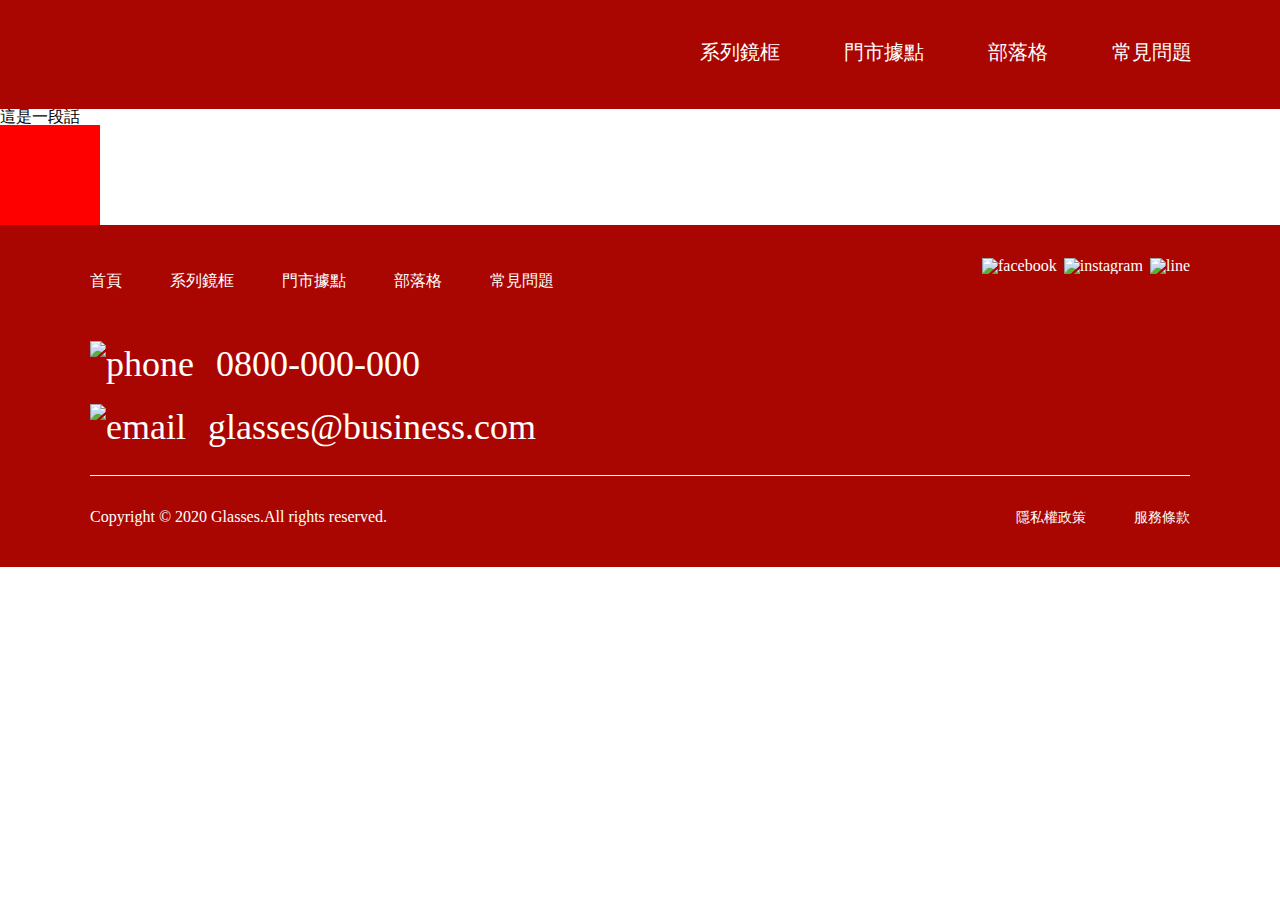
==== index.html @ 0764db09 "Update 2021-07-24T14:43:51.401Z" ====
<!DOCTYPE html>
<html lang="en">

<head>
  <meta charset="UTF-8">
  <meta name="viewport" content="width=device-width, initial-scale=1.0">
  <meta http-equiv="X-UA-Compatible" content="ie=edge">
  <title>
    首頁
  </title>
  <link rel="stylesheet" href="./assets/style/all.css">
</head>

<body>
  <header class="header">
    <h1><a href="index.html">Glasses</a></h1>
    <nav>
      <ul>
        <li><a href="#">系列鏡框</a></li>
        <li><a href="#">門市據點</a></li>
        <li><a href="#">部落格</a></li>
        <li><a href="QA.html">常見問題</a></li>
      </ul>
    </nav>
  </header>

  
<h1>
  這是一段話
</h1>

<div class="box"></div>

    <footer class="footer">
      <div class="footer-container">
        <div class="footer-menu">
          <nav class="footer-menu-list">
            <ul>
              <li><a href="index.html">首頁</a></li>
              <li><a href="#">系列鏡框</a></li>
              <li><a href="#">門市據點</a></li>
              <li><a href="#">部落格</a></li>
              <li><a href="QA.html">常見問題</a></li>
            </ul>
          </nav>
          <nav class="footer-logo">
            <ul>
              <li><a href="#"><img
                    src="https://raw.githubusercontent.com/hexschool/webLayoutTraining1st/102c91f7b3d8e08005073f54b3283b09a18dc427/week3/icon-fb.svg"
                    alt="facebook"></a></li>
              <li><a href="#"><img
                    src="https://raw.githubusercontent.com/hexschool/webLayoutTraining1st/102c91f7b3d8e08005073f54b3283b09a18dc427/week3/icon-ig.svg"
                    alt="instagram"></a></li>
              <li><a href="#"><img
                    src="https://raw.githubusercontent.com/hexschool/webLayoutTraining1st/102c91f7b3d8e08005073f54b3283b09a18dc427/week3/icon-line.svg"
                    alt="line"></a></li>
            </ul>
          </nav>
        </div>
        <nav class="phone-email">
          <ul>
            <li>
              <img
                src="https://raw.githubusercontent.com/hexschool/webLayoutTraining1st/102c91f7b3d8e08005073f54b3283b09a18dc427/week3/icon-phone.svg"
                alt="phone">
              <p>0800-000-000</p>
            </li>
            <li>
              <img
                src="https://raw.githubusercontent.com/hexschool/webLayoutTraining1st/102c91f7b3d8e08005073f54b3283b09a18dc427/week3/icon-mail.svg"
                alt="email">
              <p>glasses@business.com</p>
            </li>
          </ul>
        </nav>
        <div class="footer-cpr-privacy">
          <p>Copyright © 2020 Glasses.All rights reserved.</p>
          <nav>
            <ul>
              <li><a href="#">隱私權政策</a></li>
              <li><a href="#">服務條款</a></li>
            </ul>
          </nav>
        </div>
      </div>
    </footer>
    <script src="./assets/js/vendors.js"></script>
    <script src="./assets/js/all.js"></script>
</body>

</html>
---- assets/style/all.css ----
@import url(https://fonts.google.com/specimen/Roboto?query=roboto);
@import url(https://fonts.google.com/specimen/Noto+Sans?query=san);
/* http://meyerweb.com/eric/tools/css/reset/ 
   v2.0 | 20110126
   License: none (public domain)
*/
html, body, div, span, applet, object, iframe,
h1, h2, h3, h4, h5, h6, p, blockquote, pre,
a, abbr, acronym, address, big, cite, code,
del, dfn, em, img, ins, kbd, q, s, samp,
small, strike, strong, sub, sup, tt, var,
b, u, i, center,
dl, dt, dd, ol, ul, li,
fieldset, form, label, legend,
table, caption, tbody, tfoot, thead, tr, th, td,
article, aside, canvas, details, embed,
figure, figcaption, footer, header, hgroup,
menu, nav, output, ruby, section, summary,
time, mark, audio, video {
  margin: 0;
  padding: 0;
  border: 0;
  font-size: 100%;
  font: inherit;
  vertical-align: baseline; }

/* HTML5 display-role reset for older browsers */
article, aside, details, figcaption, figure,
footer, header, hgroup, menu, nav, section {
  display: block; }

body {
  line-height: 1; }

ol, ul {
  list-style: none; }

blockquote, q {
  quotes: none; }

blockquote:before, blockquote:after,
q:before, q:after {
  content: '';
  content: none; }

table {
  border-collapse: collapse;
  border-spacing: 0; }

img {
  max-width: 100%;
  height: auto;
  vertical-align: middle; }

a {
  text-decoration: none;
  color: inherit; }

body {
  font-family: Roboto, Noto Sans; }

a:hover {
  color: blue;
  font-weight: bold; }

.header {
  background-color: #aa0601;
  color: #fff;
  max-width: auto;
  display: -webkit-box;
  display: -ms-flexbox;
  display: flex;
  -webkit-box-pack: justify;
      -ms-flex-pack: justify;
          justify-content: space-between;
  padding: 30px 88px; }
  .header nav ul {
    width: 492px;
    display: -webkit-box;
    display: -ms-flexbox;
    display: flex;
    -webkit-box-pack: justify;
        -ms-flex-pack: justify;
            justify-content: space-between;
    font-size: 20px;
    line-height: 1.45;
    margin-top: 8px; }
  .header h1 a {
    font-size: 30px;
    width: 80px;
    height: 49px;
    display: -webkit-box;
    display: -ms-flexbox;
    display: flex;
    background: url(https://github.com/hexschool/webLayoutTraining1st/blob/master/week3/logo.png?raw=true);
    text-indent: 101%;
    overflow: hidden;
    white-space: nowrap; }
  @media (max-width: 768px) {
    .header {
      padding: 30px 39px; }
      .header nav ul {
        width: 420px; } }
  @media (max-width: 376px) {
    .header {
      display: block;
      padding: 0; }
      .header h1 {
        padding: 10px 0;
        border: 1px solid #fff; }
        .header h1 a {
          width: 48px;
          height: 30px;
          margin: 0 auto;
          background-size: 48px 30px;
          background-repeat: no-repeat; }
      .header nav ul {
        width: inherit;
        -ms-flex-wrap: wrap;
            flex-wrap: wrap;
        -webkit-box-pack: start;
            -ms-flex-pack: start;
                justify-content: flex-start;
        margin-top: 0; }
        .header nav ul li {
          text-align: center;
          width: 50%;
          -webkit-box-sizing: border-box;
                  box-sizing: border-box;
          border: 2px solid #fff;
          border-top: none;
          padding: 8px 0; } }

.footer {
  max-width: auto;
  color: #fff;
  background-color: #aa0601; }
  .footer .footer-container {
    max-width: 1100px;
    margin: 0 auto;
    padding-top: 32px;
    padding-bottom: 40px; }
    .footer .footer-container .footer-menu {
      display: -webkit-box;
      display: -ms-flexbox;
      display: flex;
      width: inherit;
      -webkit-box-pack: justify;
          -ms-flex-pack: justify;
              justify-content: space-between; }
      .footer .footer-container .footer-menu .footer-menu-list ul {
        width: 464px;
        display: -webkit-box;
        display: -ms-flexbox;
        display: flex;
        -webkit-box-pack: justify;
            -ms-flex-pack: justify;
                justify-content: space-between;
        -webkit-box-align: center;
            -ms-flex-align: center;
                align-items: center;
        line-height: 1.5;
        height: 48px; }
      .footer .footer-container .footer-menu .footer-logo ul {
        width: 208px;
        display: -webkit-box;
        display: -ms-flexbox;
        display: flex;
        -webkit-box-pack: justify;
            -ms-flex-pack: justify;
                justify-content: space-between; }
  .footer .phone-email {
    margin-top: 36px;
    padding-bottom: 24px;
    border-bottom: 1px solid #fff; }
    .footer .phone-email ul li {
      font-size: 36px;
      line-height: 1.3;
      display: -webkit-box;
      display: -ms-flexbox;
      display: flex;
      -webkit-box-align: center;
          -ms-flex-align: center;
              align-items: center; }
      .footer .phone-email ul li p {
        padding-left: 22px; }
    .footer .phone-email ul li:nth-child(1) {
      margin-bottom: 16px; }
  .footer .footer-cpr-privacy {
    display: -webkit-box;
    display: -ms-flexbox;
    display: flex;
    -webkit-box-pack: justify;
        -ms-flex-pack: justify;
            justify-content: space-between;
    -webkit-box-align: center;
        -ms-flex-align: center;
            align-items: center;
    margin-top: 32px; }
    .footer .footer-cpr-privacy nav ul {
      display: -webkit-box;
      display: -ms-flexbox;
      display: flex;
      width: 174px;
      -webkit-box-pack: justify;
          -ms-flex-pack: justify;
              justify-content: space-between; }
      .footer .footer-cpr-privacy nav ul li a {
        font-size: 14px;
        line-height: 1.4; }
  @media (max-width: 768px) {
    .footer {
      padding-left: 42px;
      padding-right: 39px; }
      .footer .footer-container .footer-menu .footer-menu-list ul {
        width: 428px; }
      .footer .footer-container .footer-menu .footer-logo ul {
        width: 120px; }
        .footer .footer-container .footer-menu .footer-logo ul li img {
          height: 24px;
          width: 24px; }
      .footer .footer-container .phone-email {
        margin-top: 18px; }
        .footer .footer-container .phone-email ul li {
          font-size: 20px; }
          .footer .footer-container .phone-email ul li p {
            line-height: 1.3;
            padding-left: 11px; }
          .footer .footer-container .phone-email ul li img {
            height: 18px;
            width: 18px; } }
  @media (max-width: 376px) {
    .footer {
      padding: 0; }
      .footer .footer-container {
        -webkit-box-sizing: border-box;
                box-sizing: border-box;
        display: -webkit-box;
        display: -ms-flexbox;
        display: flex;
        -webkit-box-orient: horizontal;
        -webkit-box-direction: reverse;
            -ms-flex-direction: row-reverse;
                flex-direction: row-reverse;
        -ms-flex-wrap: wrap;
            flex-wrap: wrap;
        -webkit-box-pack: end;
            -ms-flex-pack: end;
                justify-content: flex-end;
        padding: 25px 16px; }
        .footer .footer-container .footer-menu .footer-menu-list {
          display: none; }
        .footer .footer-container .footer-menu .footer-logo ul {
          margin-top: 18px; }
        .footer .footer-container .phone-email {
          border: none;
          padding: 0; }
        .footer .footer-container .footer-cpr-privacy {
          -webkit-box-orient: vertical;
          -webkit-box-direction: normal;
              -ms-flex-direction: column;
                  flex-direction: column;
          -webkit-box-align: start;
              -ms-flex-align: start;
                  align-items: flex-start;
          border-top: 1px solid #fff;
          width: 375px;
          padding-top: 16px; }
          .footer .footer-container .footer-cpr-privacy p {
            font-size: 14px;
            margin-bottom: 8px; }
          .footer .footer-container .footer-cpr-privacy nav ul {
            -webkit-box-orient: vertical;
            -webkit-box-direction: normal;
                -ms-flex-direction: column;
                    flex-direction: column; }
            .footer .footer-container .footer-cpr-privacy nav ul li:nth-child(1) {
              margin-bottom: 8px; } }

.box {
  width: 100px;
  height: 100px;
  background-color: red;
  display: -webkit-box;
  display: -ms-flexbox;
  display: flex;
  -webkit-transition: all 0.5s;
  -o-transition: all 0.5s;
  transition: all 0.5s; }
  .box:hover {
    width: 200px;
    background-color: #aa0601; }

.Question {
  padding: 96px 500px 108px 405px; }
  .Question h1 {
    font-size: 48px;
    line-height: 1.45;
    padding-left: 16px;
    font-weight: bold;
    border-left: 8px solid #aa0601; }
  .Question h2 {
    font-size: 32px;
    line-height: 1.4;
    font-weight: bold;
    margin-top: 60px;
    margin-bottom: 36px; }
  .Question .QA h3 {
    font-size: 20px;
    line-height: 1.4;
    font-weight: bold; }
  .Question .QA p {
    font-weight: bold;
    line-height: 1.5;
    margin-top: 16px;
    margin-bottom: 32px;
    padding-left: 92px; }
  @media (max-width: 768px) {
    .Question {
      padding: 60px 39px 96px 39px; } }
  @media (max-width: 376px) {
    .Question {
      padding: 36px 15px 56px 15px; }
      .Question h1 {
        font-size: 28px;
        line-height: 1.4;
        padding-left: 8px;
        border-left: 4px solid #aa0601; }
      .Question h2 {
        font-size: 20px;
        line-height: 1.45;
        margin-top: 24px;
        margin-bottom: 24px; }
      .Question .QA h3 {
        font-size: 16px;
        line-height: 1.5; }
      .Question .QA p {
        padding-left: 0;
        margin-top: 8px;
        margin-bottom: 20px;
        font-size: 14px; }
      .Question .QA p:nth-child(2) {
        display: none; } }

/*# sourceMappingURL=all.css.map */
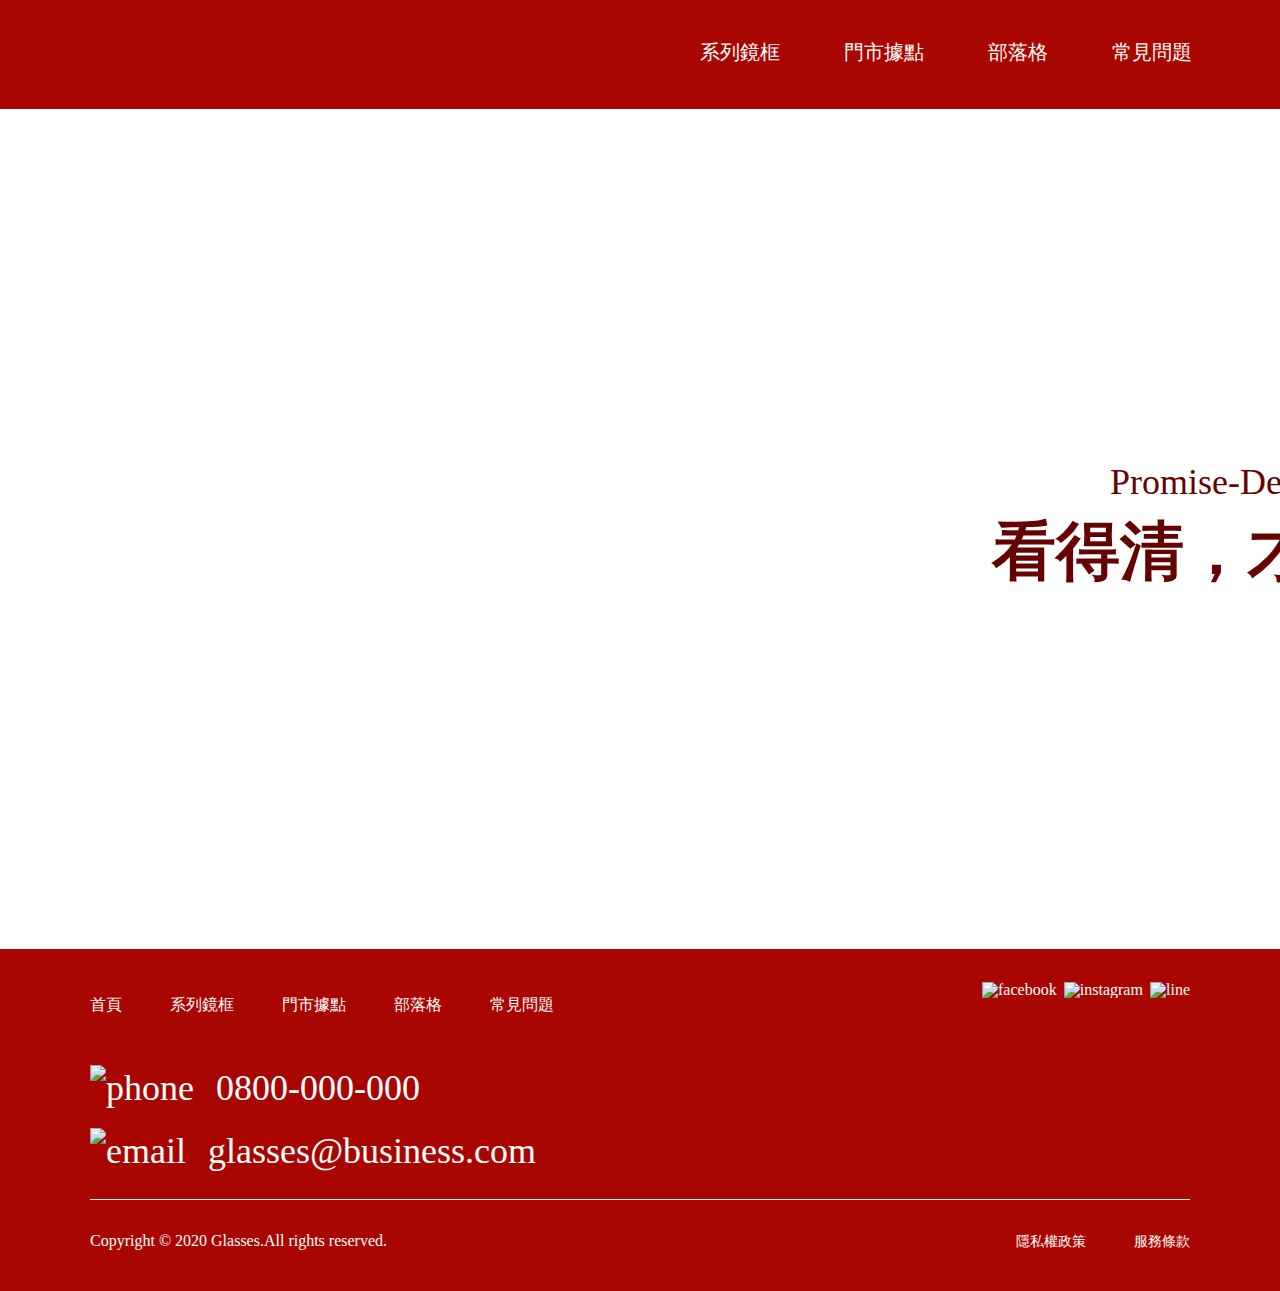
==== commit f850b003: "Update 2021-07-24T15:36:26.511Z" ====
--- a/index.html
+++ b/index.html
@@ -25,11 +25,12 @@
   </header>
 
   
-<h1>
-  這是一段話
-</h1>
+<div class="banner">
+  <p>Promise-Desert 2020 早春系列</p>
+  <p>看得清，才能看得遠</p>
+</div>
 
-<div class="box"></div>
+<!-- <div class="box"></div> -->
 
     <footer class="footer">
       <div class="footer-container">
--- a/assets/style/all.css
+++ b/assets/style/all.css
@@ -291,6 +291,20 @@
     width: 200px;
     background-color: #aa0601; }
 
+.banner {
+  width: inherit;
+  padding: 348px 405px 352px 992px;
+  background: url(https://github.com/hexschool/webLayoutTraining1st/blob/master/week3/banner.png?raw=true) no-repeat;
+  color: #650300; }
+  .banner p {
+    width: 576px;
+    line-height: 1.4;
+    font-size: 36px;
+    text-align: right; }
+  .banner p:nth-child(2) {
+    font-size: 64px;
+    font-weight: bold; }
+
 .Question {
   padding: 96px 500px 108px 405px; }
   .Question h1 {
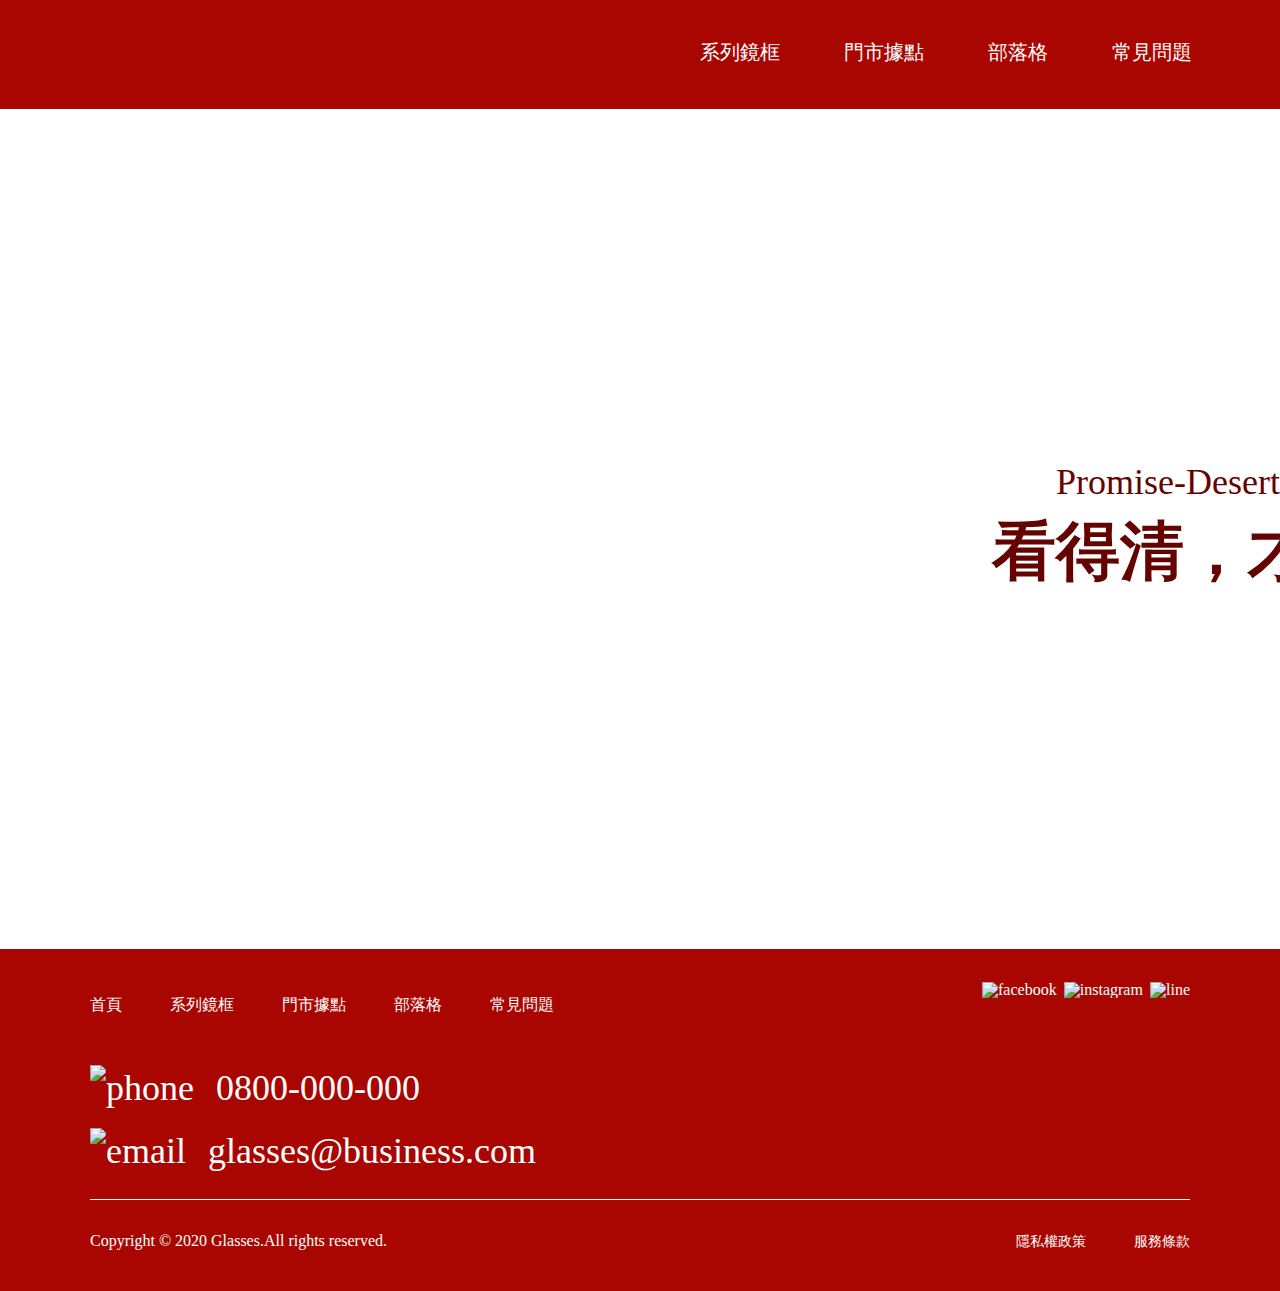
==== commit a9e31add: "Update 2021-07-25T04:22:30.922Z" ====
--- a/index.html
+++ b/index.html
@@ -29,6 +29,31 @@
   <p>Promise-Desert 2020 早春系列</p>
   <p>看得清，才能看得遠</p>
 </div>
+<!-- <div class="promise">
+  <h2>用專業的心，做專業的事</h2>
+  <ul>
+    <li>
+      <img src="" alt="">
+      <h3></h3>
+      <p></p>
+    </li>
+    <li>
+      <img src="" alt="">
+      <h3></h3>
+      <p></p>
+    </li>
+    <li>
+      <img src="" alt="">
+      <h3></h3>
+      <p></p>
+    </li>
+    <li>
+      <img src="" alt="">
+      <h3></h3>
+      <p></p>
+    </li>
+  </ul>
+</div> -->
 
 <!-- <div class="box"></div> -->
 
--- a/assets/style/all.css
+++ b/assets/style/all.css
@@ -297,13 +297,36 @@
   background: url(https://github.com/hexschool/webLayoutTraining1st/blob/master/week3/banner.png?raw=true) no-repeat;
   color: #650300; }
   .banner p {
-    width: 576px;
+    max-width: 576px;
     line-height: 1.4;
     font-size: 36px;
+    white-space: nowrap;
     text-align: right; }
+  .banner p:nth-child(1) {
+    padding-left: 64px; }
   .banner p:nth-child(2) {
     font-size: 64px;
     font-weight: bold; }
+  @media (max-width: 768px) {
+    .banner {
+      padding: 372px 0;
+      background: url(https://github.com/hexschool/webLayoutTraining1st/blob/master/week3/banner-sm.png?raw=true) no-repeat;
+      padding-left: 150px; }
+      .banner p {
+        font-size: 20px; }
+      .banner p:nth-child(1) {
+        padding-left: 0px; }
+      .banner p:nth-child(2) {
+        font-size: 48px; } }
+  @media (max-width: 376px) {
+    .banner {
+      padding: 164px 0;
+      background-size: 375px 400px;
+      padding-right: 15px; }
+      .banner p {
+        font-size: 16px; }
+      .banner p:nth-child(2) {
+        font-size: 32px; } }
 
 .Question {
   padding: 96px 500px 108px 405px; }
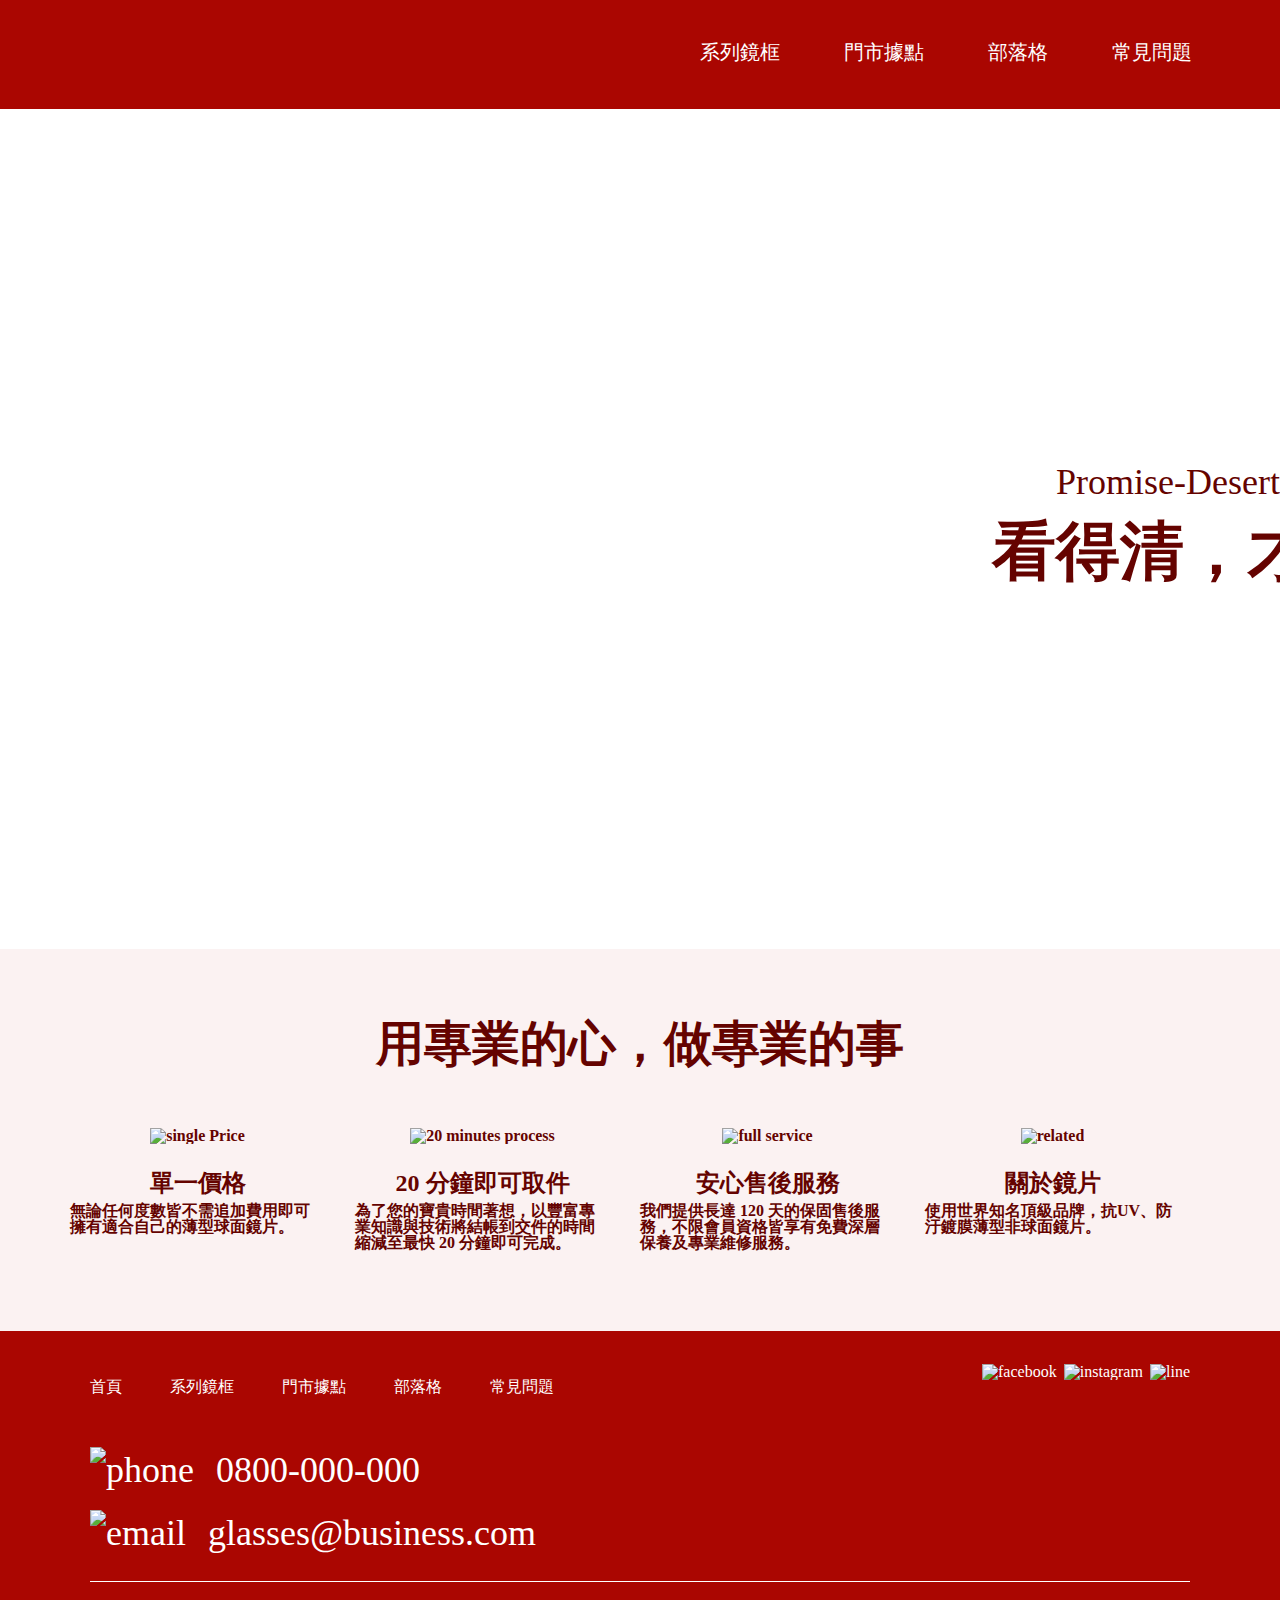
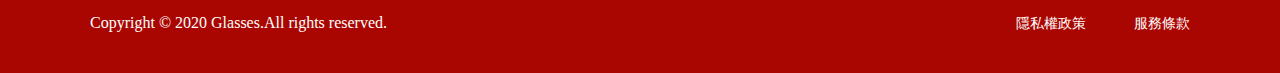
==== commit b0a4fb7f: "Update 2021-07-25T06:08:17.200Z" ====
--- a/index.html
+++ b/index.html
@@ -29,31 +29,39 @@
   <p>Promise-Desert 2020 早春系列</p>
   <p>看得清，才能看得遠</p>
 </div>
-<!-- <div class="promise">
+<div class="promise">
   <h2>用專業的心，做專業的事</h2>
   <ul>
     <li>
-      <img src="" alt="">
-      <h3></h3>
-      <p></p>
+      <img
+        src="https://raw.githubusercontent.com/hexschool/webLayoutTraining1st/102c91f7b3d8e08005073f54b3283b09a18dc427/week3/icon-dollar.svg"
+        alt="single Price">
+      <h3>單一價格</h3>
+      <p>無論任何度數皆不需追加費用即可擁有適合自己的薄型球面鏡片。</p>
     </li>
     <li>
-      <img src="" alt="">
-      <h3></h3>
-      <p></p>
+      <img
+        src="https://raw.githubusercontent.com/hexschool/webLayoutTraining1st/102c91f7b3d8e08005073f54b3283b09a18dc427/week3/icon-clock.svg"
+        alt="20 minutes process">
+      <h3>20 分鐘即可取件</h3>
+      <p>為了您的寶貴時間著想，以豐富專業知識與技術將結帳到交件的時間縮減至最快 20 分鐘即可完成。</p>
     </li>
     <li>
-      <img src="" alt="">
-      <h3></h3>
-      <p></p>
+      <img
+        src="https://raw.githubusercontent.com/hexschool/webLayoutTraining1st/102c91f7b3d8e08005073f54b3283b09a18dc427/week3/icon-heart.svg"
+        alt="full service">
+      <h3>安心售後服務</h3>
+      <p>我們提供長達 120 天的保固售後服務，不限會員資格皆享有免費深層保養及專業維修服務。</p>
     </li>
     <li>
-      <img src="" alt="">
-      <h3></h3>
-      <p></p>
+      <img
+        src="https://raw.githubusercontent.com/hexschool/webLayoutTraining1st/102c91f7b3d8e08005073f54b3283b09a18dc427/week3/icon-glasses.svg"
+        alt="related">
+      <h3>關於鏡片</h3>
+      <p>使用世界知名頂級品牌，抗UV、防汙鍍膜薄型非球面鏡片。</p>
     </li>
   </ul>
-</div> -->
+</div>
 
 <!-- <div class="box"></div> -->
 
--- a/assets/style/all.css
+++ b/assets/style/all.css
@@ -328,6 +328,38 @@
       .banner p:nth-child(2) {
         font-size: 32px; } }
 
+.promise {
+  padding-top: 60px;
+  padding-bottom: 80px;
+  background-color: #FBF2F2;
+  font-weight: bold;
+  color: #650300; }
+  .promise h2 {
+    text-align: center;
+    margin-bottom: 48px;
+    font-size: 48px;
+    line-height: 1.45; }
+  .promise ul {
+    display: -webkit-box;
+    display: -ms-flexbox;
+    display: flex;
+    -webkit-box-pack: center;
+        -ms-flex-pack: center;
+            justify-content: center; }
+    .promise ul li {
+      max-width: 255px;
+      margin-right: 30px;
+      text-align: center; }
+      .promise ul li img {
+        height: 88px;
+        width: 88px; }
+      .promise ul li h3 {
+        font-size: 24px;
+        margin-top: 27px;
+        margin-bottom: 8px; }
+      .promise ul li p {
+        text-align: left; }
+
 .Question {
   padding: 96px 500px 108px 405px; }
   .Question h1 {
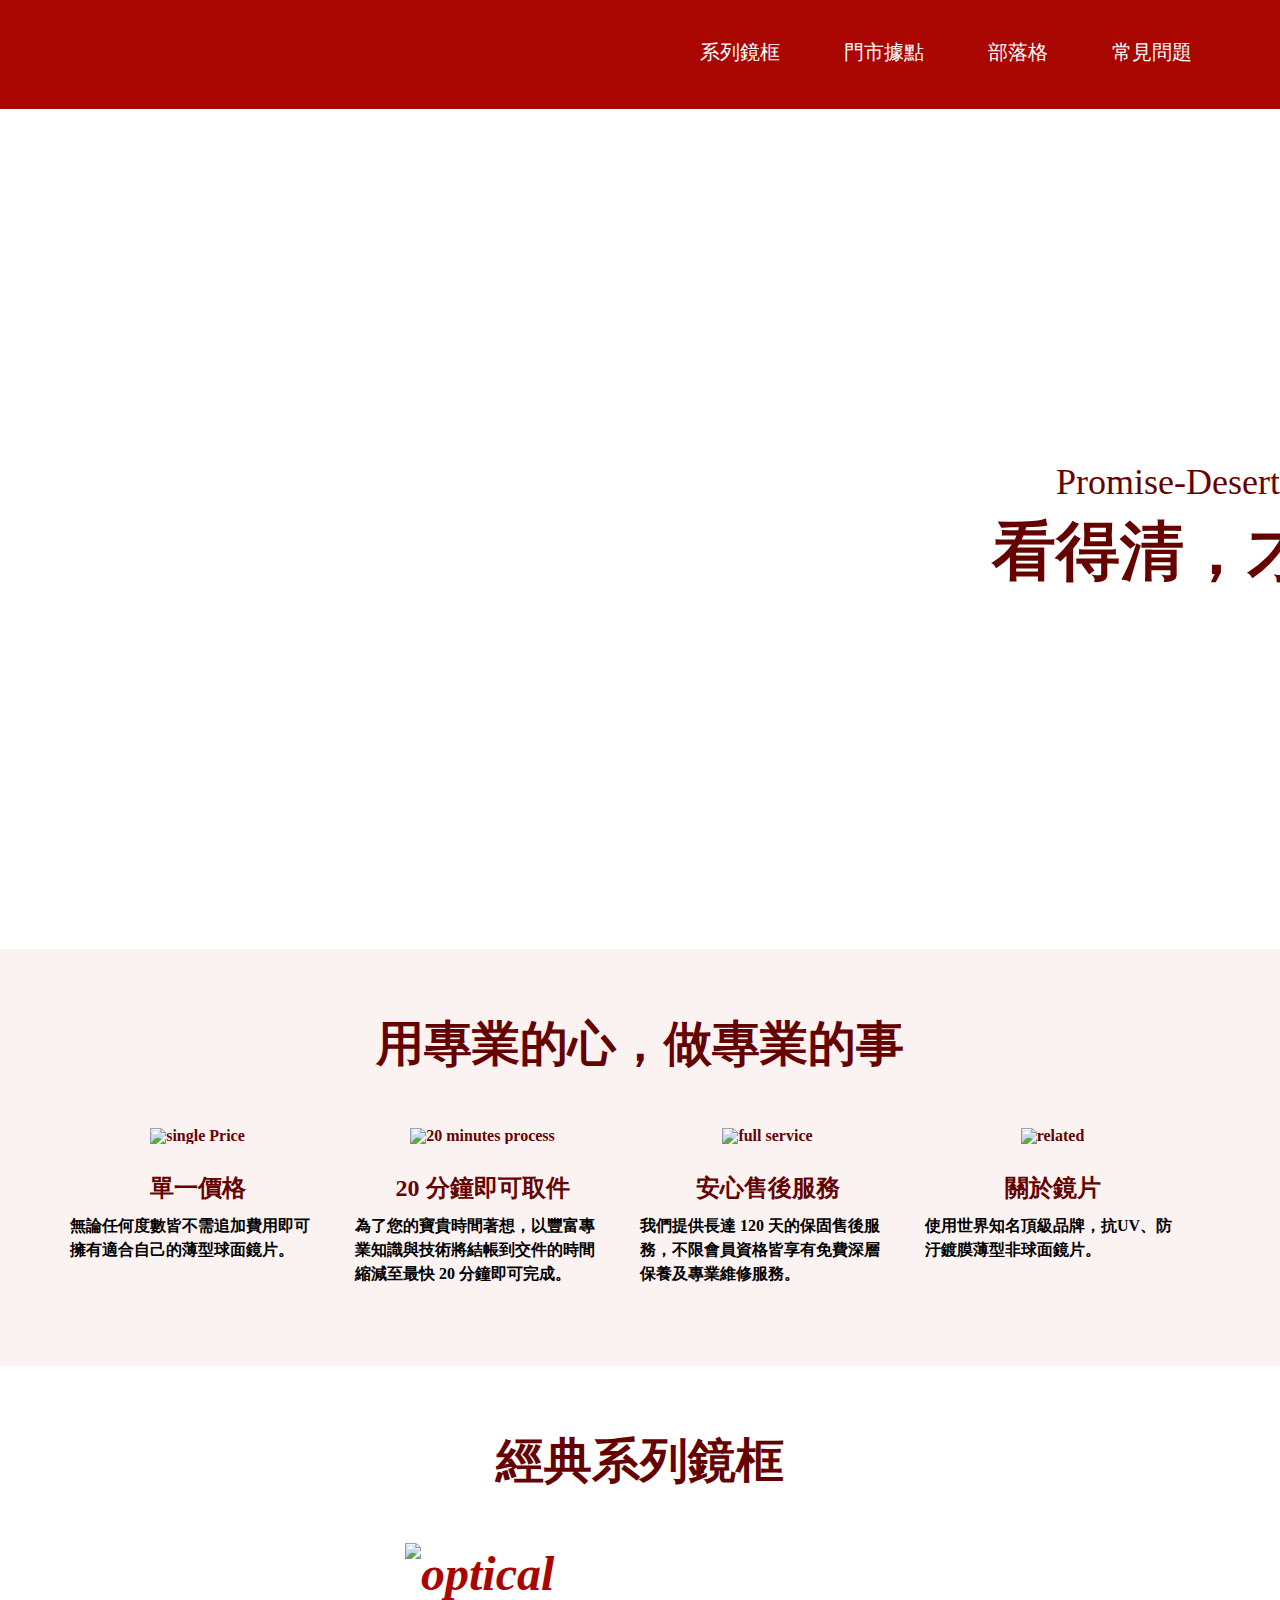
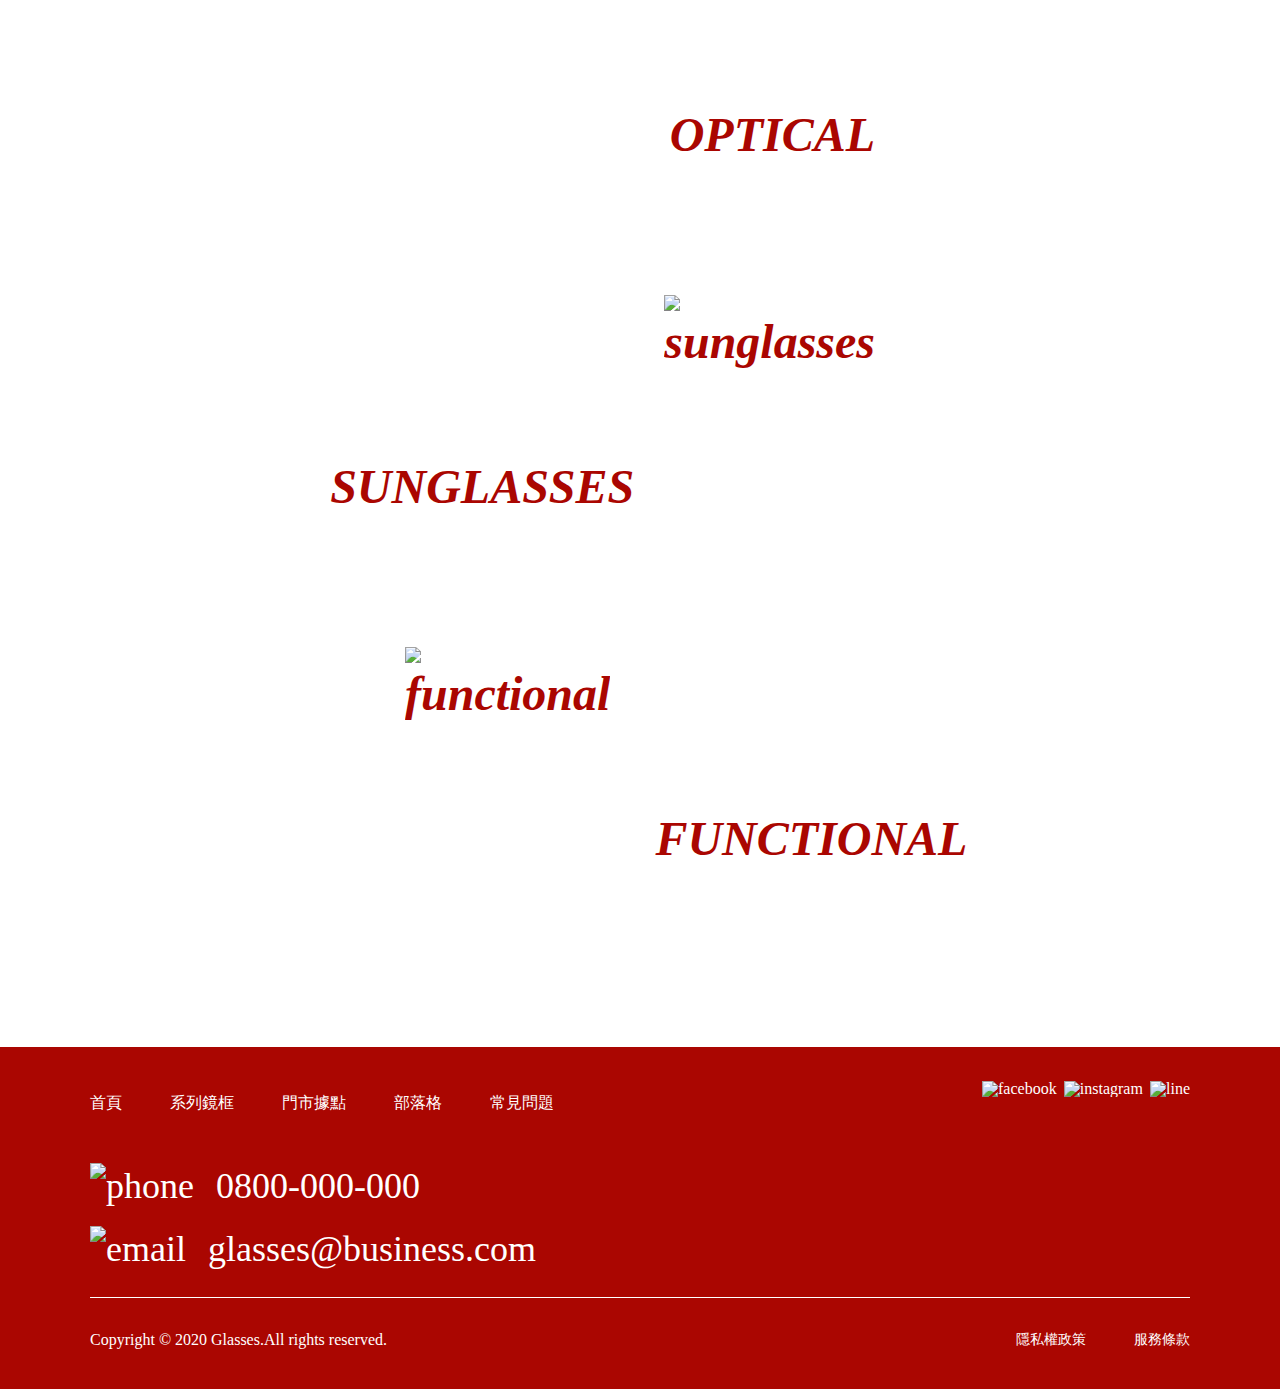
==== commit b3e94c57: "Update 2021-07-25T07:22:12.450Z" ====
--- a/index.html
+++ b/index.html
@@ -62,6 +62,32 @@
     </li>
   </ul>
 </div>
+<div class="classic">
+  <h2>經典系列鏡框</h2>
+  <ul>
+    <li>
+      <a href="#">
+        <img src="https://github.com/hexschool/webLayoutTraining1st/blob/master/week3/product-1.png?raw=true"
+          alt="optical">
+        <p>OPTICAL</p>
+      </a>
+    </li>
+    <li>
+      <a href="#">
+        <img src="https://github.com/hexschool/webLayoutTraining1st/blob/master/week3/product-2.png?raw=true"
+          alt="sunglasses">
+        <p>SUNGLASSES</p>
+      </a>
+    </li>
+    <li>
+      <a href="#">
+        <img src="https://github.com/hexschool/webLayoutTraining1st/blob/master/week3/product-3.png?raw=true"
+          alt="functional">
+        <p>FUNCTIONAL</p>
+      </a>
+    </li>
+  </ul>
+</div>
 
 <!-- <div class="box"></div> -->
 
--- a/assets/style/all.css
+++ b/assets/style/all.css
@@ -355,10 +355,93 @@
         width: 88px; }
       .promise ul li h3 {
         font-size: 24px;
+        line-height: 1.45;
         margin-top: 27px;
         margin-bottom: 8px; }
       .promise ul li p {
-        text-align: left; }
+        line-height: 1.5;
+        text-align: left;
+        color: #000; }
+  @media (max-width: 768px) {
+    .promise {
+      padding: 40px 76px 56px 77px; }
+      .promise h2 {
+        margin-bottom: 40px;
+        font-size: 32px;
+        line-height: 1.43; }
+      .promise ul {
+        -ms-flex-wrap: wrap;
+            flex-wrap: wrap; }
+        .promise ul li:nth-child(n+3) {
+          margin-top: 68px; } }
+  @media (max-width: 376px) {
+    .promise {
+      padding: 32px 55px 40px 60px; }
+      .promise h2 {
+        font-size: 24px;
+        margin-bottom: 28px;
+        white-space: nowrap; }
+      .promise ul {
+        margin-left: 35px; }
+        .promise ul li:nth-child(n+2) {
+          margin-top: 40px; }
+        .promise ul li p {
+          width: 255px; } }
+
+.classic {
+  padding: 60px 405px 80px 405px;
+  font-weight: bold;
+  color: #650300; }
+  .classic h2 {
+    text-align: center;
+    margin-bottom: 48px;
+    font-size: 48px;
+    line-height: 1.45; }
+  .classic ul li a {
+    display: -webkit-box;
+    display: -ms-flexbox;
+    display: flex;
+    -webkit-box-align: center;
+        -ms-flex-align: center;
+            align-items: center;
+    color: #aa0601;
+    font-size: 48px;
+    line-height: 1.3;
+    font-style: italic; }
+    .classic ul li a img {
+      width: 635px;
+      height: 320px; }
+    .classic ul li a p {
+      margin-left: 45px; }
+  .classic ul li:nth-child(1) a p::before {
+    content: '';
+    height: 48px;
+    width: 48px;
+    display: inline-block;
+    margin-right: 15px;
+    background: url(https://upload.cc/i1/2021/07/18/x4XuPO.png) no-repeat; }
+  .classic ul li:nth-child(2) p {
+    margin-right: 30px;
+    margin-left: 0; }
+  .classic ul li:nth-child(2) a {
+    margin: 32px 0;
+    -webkit-box-orient: horizontal;
+    -webkit-box-direction: reverse;
+        -ms-flex-direction: row-reverse;
+            flex-direction: row-reverse; }
+    .classic ul li:nth-child(2) a p::before {
+      content: '';
+      height: 48px;
+      width: 48px;
+      display: inline-block;
+      margin-right: 15px;
+      background: url(https://raw.githubusercontent.com/hexschool/webLayoutTraining1st/102c91f7b3d8e08005073f54b3283b09a18dc427/week3/icon-sun.svg) no-repeat; }
+  .classic ul li:nth-child(3) a p::before {
+    content: '';
+    height: 48px;
+    width: 48px;
+    display: inline-block;
+    background: url(https://raw.githubusercontent.com/hexschool/webLayoutTraining1st/102c91f7b3d8e08005073f54b3283b09a18dc427/week3/icon-thunder.svg) no-repeat; }
 
 .Question {
   padding: 96px 500px 108px 405px; }
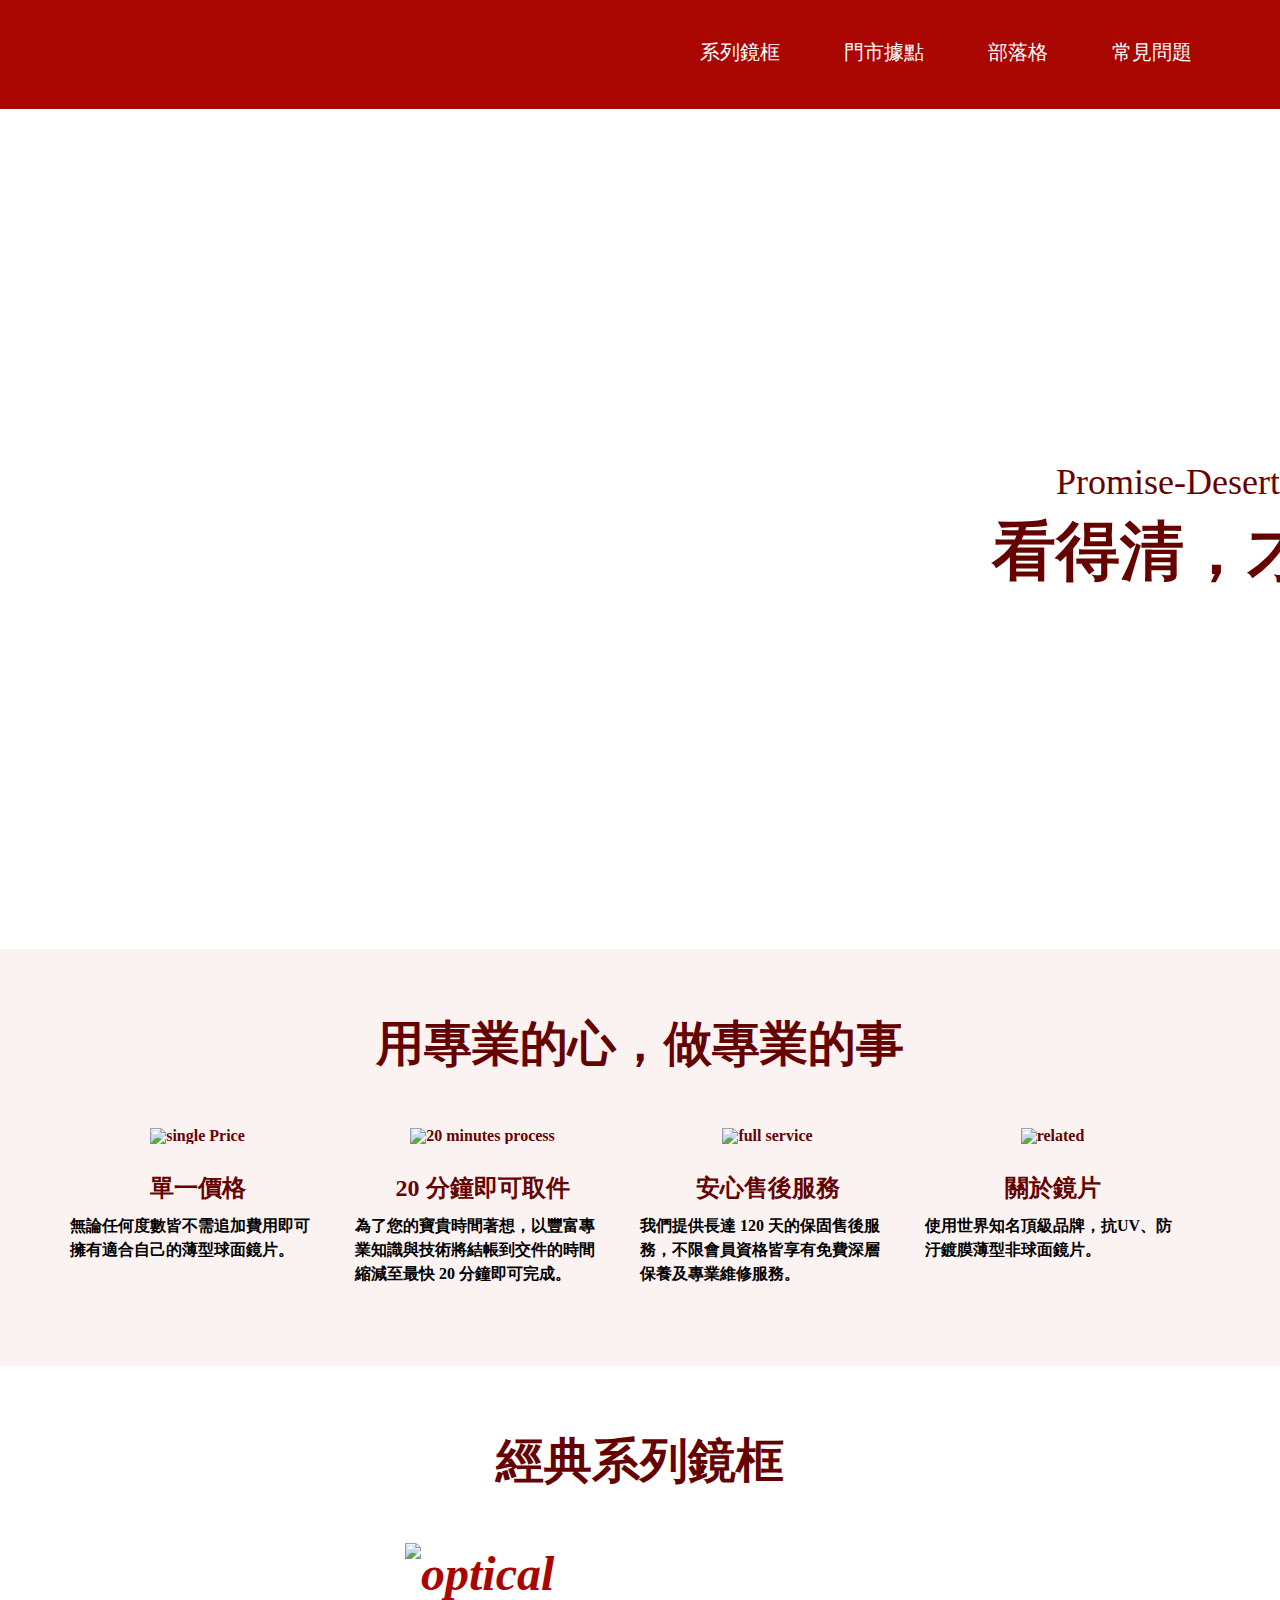
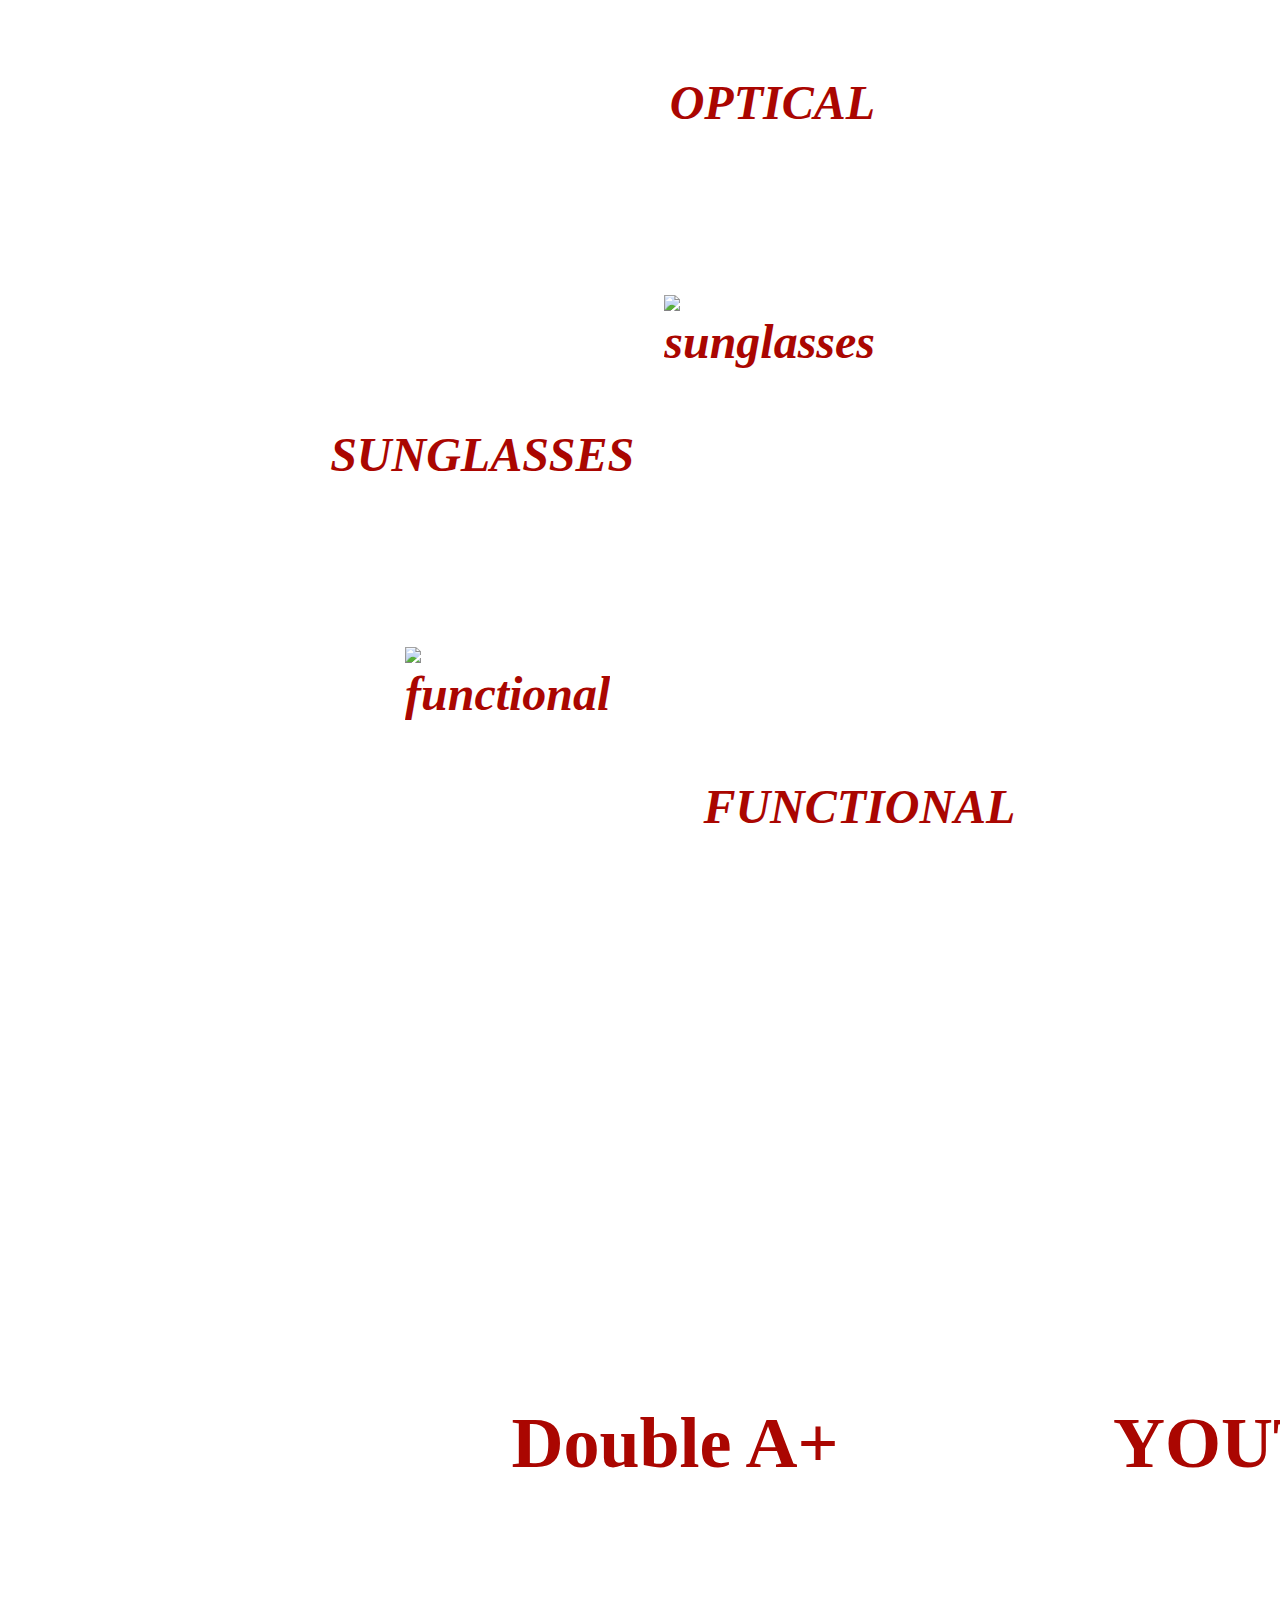
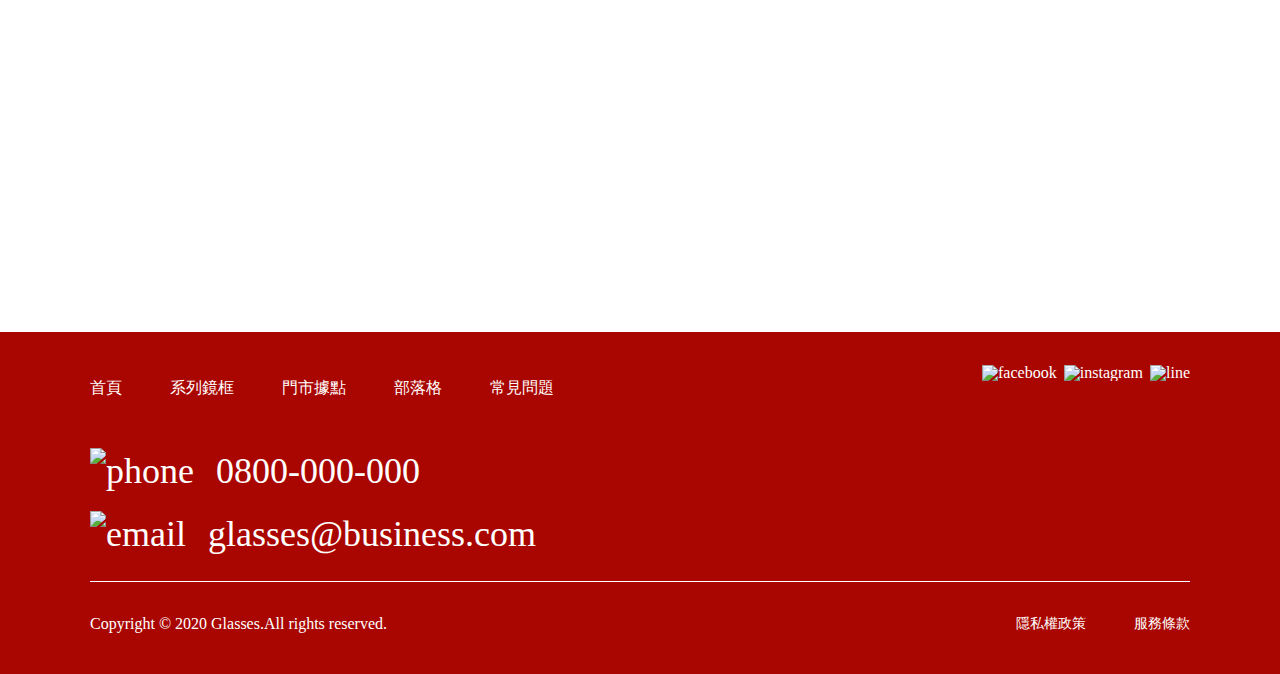
==== commit 5fa24bd8: "Update 2021-07-25T08:49:06.179Z" ====
--- a/index.html
+++ b/index.html
@@ -88,6 +88,14 @@
     </li>
   </ul>
 </div>
+<div class="co-branding">
+  <h2>聯名設計鏡框</h2>
+  <div class="two-brands">
+    <div class="douleA">Double A+</div>
+    <div class="youth">YOUTH</div>
+  </div>
+</div>
+
 
 <!-- <div class="box"></div> -->
 
--- a/assets/style/all.css
+++ b/assets/style/all.css
@@ -412,7 +412,13 @@
       width: 635px;
       height: 320px; }
     .classic ul li a p {
-      margin-left: 45px; }
+      margin-left: 45px;
+      display: -webkit-box;
+      display: -ms-flexbox;
+      display: flex;
+      -webkit-box-align: center;
+          -ms-flex-align: center;
+              align-items: center; }
   .classic ul li:nth-child(1) a p::before {
     content: '';
     height: 48px;
@@ -420,15 +426,15 @@
     display: inline-block;
     margin-right: 15px;
     background: url(https://upload.cc/i1/2021/07/18/x4XuPO.png) no-repeat; }
-  .classic ul li:nth-child(2) p {
-    margin-right: 30px;
-    margin-left: 0; }
   .classic ul li:nth-child(2) a {
     margin: 32px 0;
     -webkit-box-orient: horizontal;
     -webkit-box-direction: reverse;
         -ms-flex-direction: row-reverse;
             flex-direction: row-reverse; }
+    .classic ul li:nth-child(2) a p {
+      margin-right: 30px;
+      margin-left: 0; }
     .classic ul li:nth-child(2) a p::before {
       content: '';
       height: 48px;
@@ -442,6 +448,96 @@
     width: 48px;
     display: inline-block;
     background: url(https://raw.githubusercontent.com/hexschool/webLayoutTraining1st/102c91f7b3d8e08005073f54b3283b09a18dc427/week3/icon-thunder.svg) no-repeat; }
+  @media (max-width: 768px) {
+    .classic {
+      padding: 40px 87px 56px 39px; }
+      .classic h2 {
+        margin-bottom: 32px;
+        font-size: 32px;
+        line-height: 1.43; }
+      .classic ul li a {
+        font-size: 28px;
+        line-height: 1.3; }
+        .classic ul li a img {
+          width: 390px;
+          height: 168px; }
+        .classic ul li a p {
+          margin-left: 30px; }
+      .classic ul li:nth-child(1) a p::before {
+        background-size: 36px 36px;
+        margin-right: 0; }
+      .classic ul li:nth-child(2) a {
+        margin: 8px 0;
+        -webkit-box-orient: horizontal;
+        -webkit-box-direction: normal;
+            -ms-flex-direction: row;
+                flex-direction: row; }
+        .classic ul li:nth-child(2) a p {
+          margin-left: 30px; }
+        .classic ul li:nth-child(2) a p::before {
+          background-size: 36px 36px;
+          margin-right: 0; }
+      .classic ul li:nth-child(3) a p::before {
+        background-size: 36px 36px; } }
+  @media (max-width: 376px) {
+    .classic {
+      padding: 32px 15px 40px 15px; }
+      .classic h2 {
+        margin-bottom: 20px;
+        font-size: 20px;
+        line-height: 1.45; }
+      .classic ul li a img {
+        display: none; }
+      .classic ul li a p {
+        width: 345px;
+        height: 134px;
+        margin-left: 30px;
+        text-align: center; }
+      .classic ul li:nth-child(1) a p {
+        background: url(https://github.com/hexschool/webLayoutTraining1st/blob/master/week3/product-1.png?raw=true);
+        background-size: 345px 134px; }
+      .classic ul li:nth-child(2) a p {
+        background: url(https://github.com/hexschool/webLayoutTraining1st/blob/master/week3/product-2.png?raw=true);
+        background-size: 345px 140px; }
+      .classic ul li:nth-child(3) a p {
+        background: url(https://github.com/hexschool/webLayoutTraining1st/blob/master/week3/product-3.png?raw=true);
+        background-size: 345px 134px; } }
+
+.co-branding {
+  padding: 60px 405px 80px 405px;
+  background: url(https://github.com/hexschool/webLayoutTraining1st/blob/master/week3/bg.png?raw=true) no-repeat center center; }
+  .co-branding h2 {
+    font-size: 48px;
+    line-height: 1.45;
+    color: #fff;
+    font-weight: bold;
+    text-align: center;
+    margin-bottom: 40px; }
+  .co-branding .two-brands {
+    width: 1110px;
+    display: -webkit-box;
+    display: -ms-flexbox;
+    display: flex;
+    -webkit-box-pack: justify;
+        -ms-flex-pack: justify;
+            justify-content: space-between;
+    font-size: 72px;
+    font-weight: bold;
+    line-height: 1.3;
+    text-align: center;
+    color: #aa0601; }
+    .co-branding .two-brands .douleA {
+      padding-top: 180px;
+      width: 540px;
+      height: 455px;
+      background: url(https://github.com/hexschool/webLayoutTraining1st/blob/master/week3/product-8.png?raw=true) no-repeat;
+      background-size: 540px 455px; }
+    .co-branding .two-brands .youth {
+      padding-top: 180px;
+      width: 540px;
+      height: 455px;
+      background: url(https://github.com/hexschool/webLayoutTraining1st/blob/master/week3/product-9.png?raw=true0) no-repeat;
+      background-size: 540px 455px; }
 
 .Question {
   padding: 96px 500px 108px 405px; }
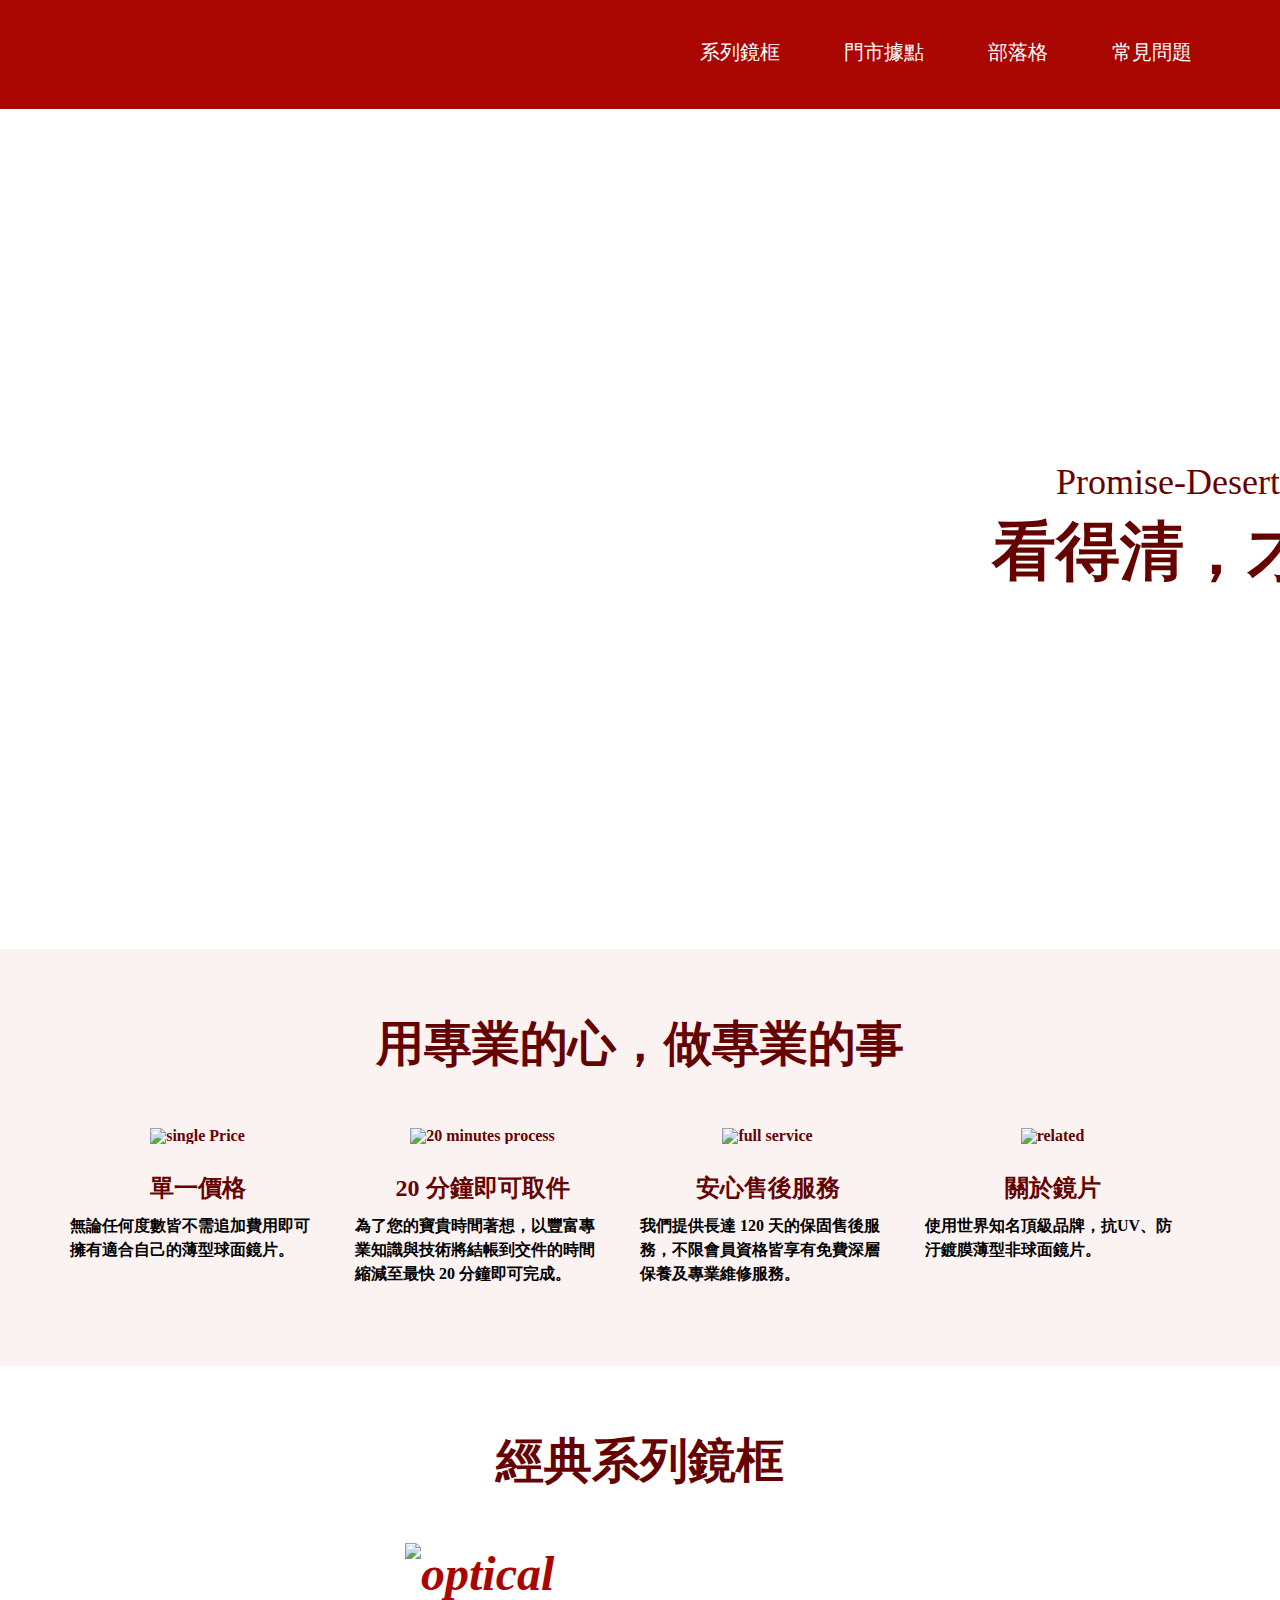
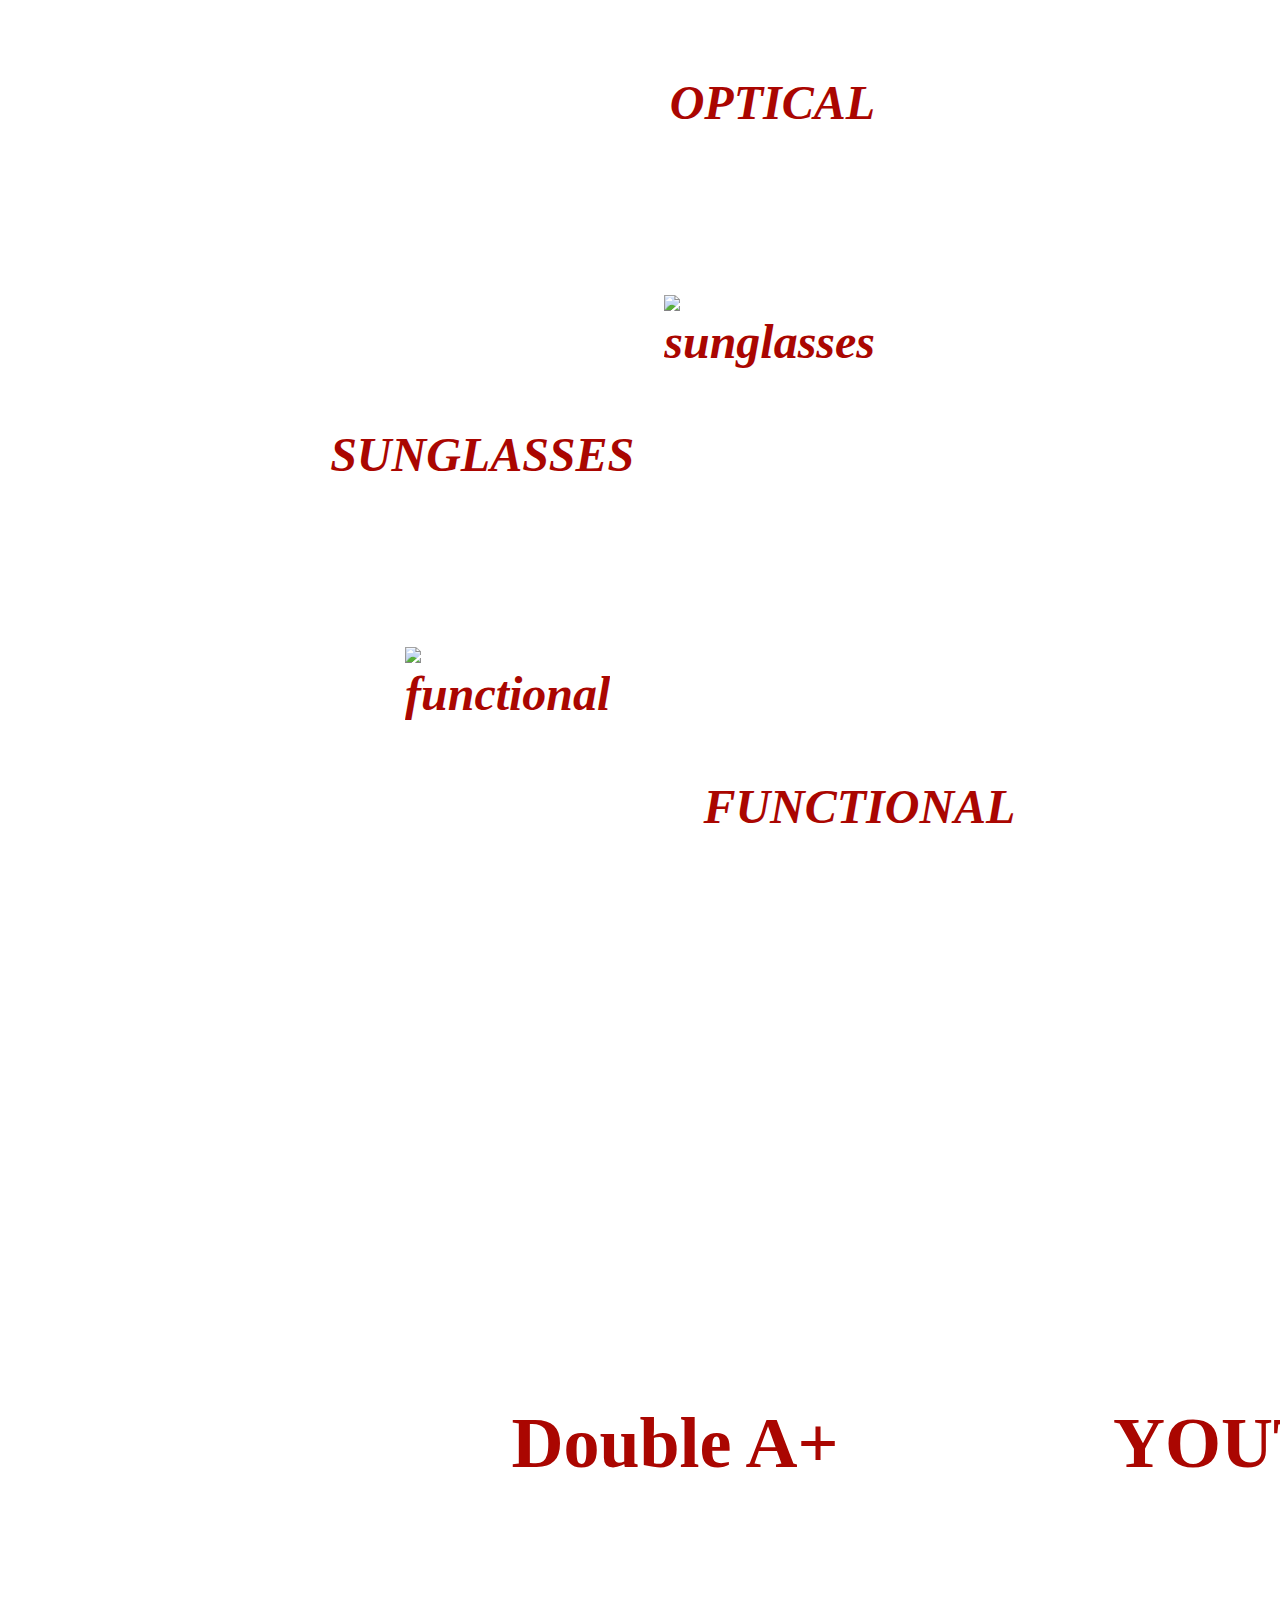
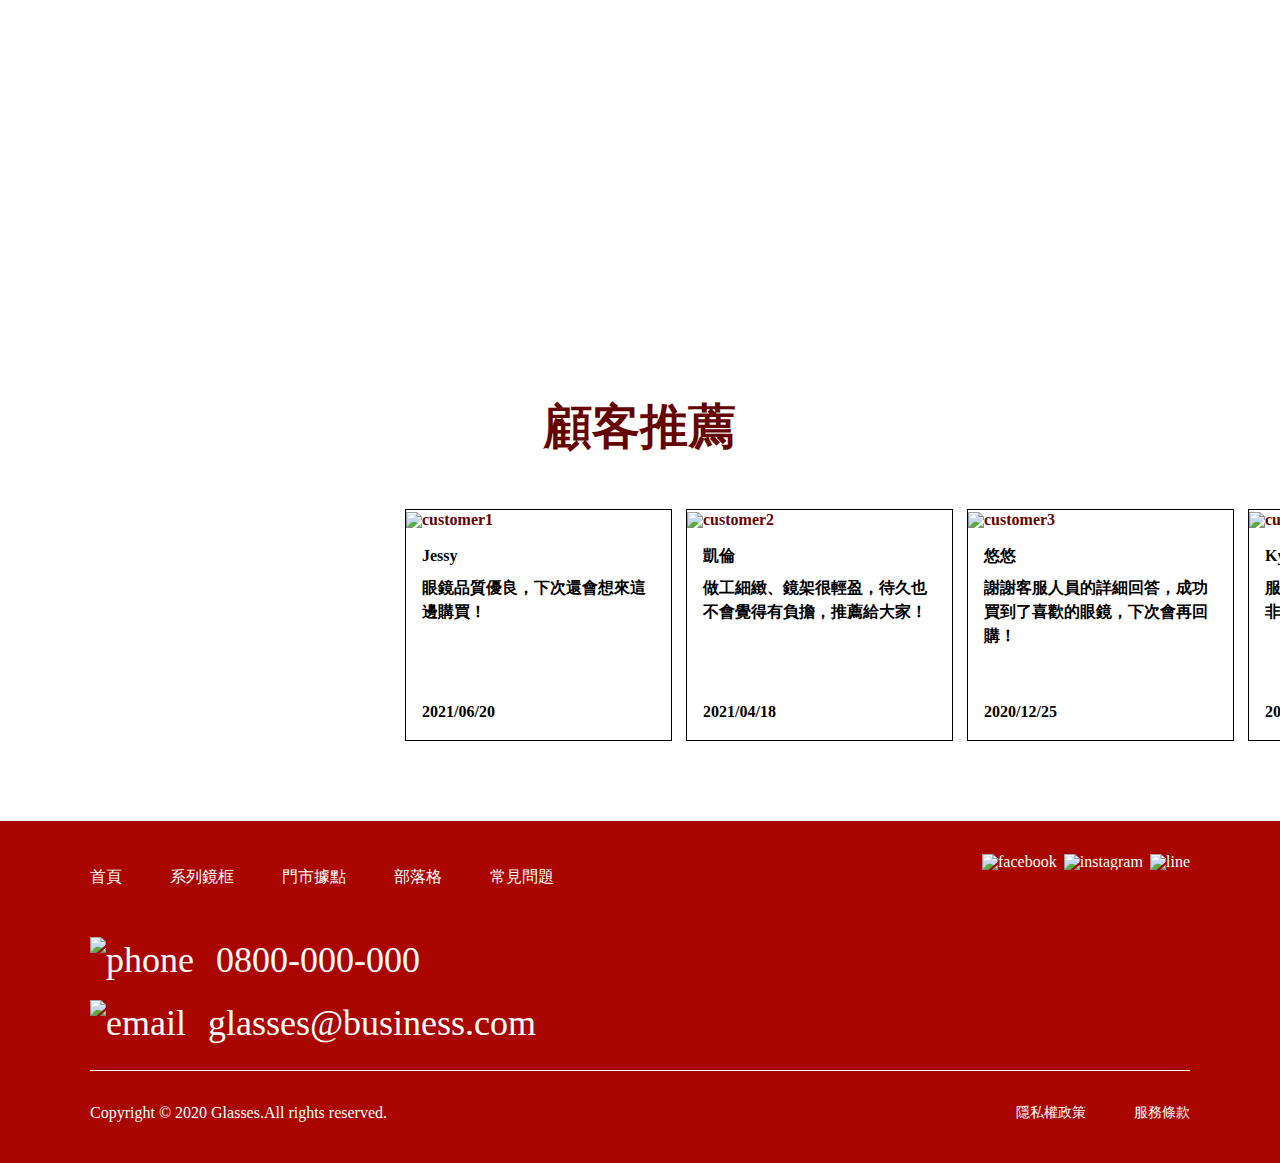
==== commit aa48e614: "Update 2021-07-25T12:04:10.879Z" ====
--- a/index.html
+++ b/index.html
@@ -95,6 +95,44 @@
     <div class="youth">YOUTH</div>
   </div>
 </div>
+<div class="recommend">
+  <h2>顧客推薦</h2>
+  <ul class="customer-opinion">
+    <li>
+      <img src="https://github.com/hexschool/webLayoutTraining1st/blob/master/week3/rec-1.png?raw=true" alt="customer1">
+      <div class="opinion">
+        <p>Jessy</p>
+        <p>眼鏡品質優良，下次還會想來這邊購買！</p>
+        <p>2021/06/20</p>
+      </div>
+    </li>
+    <li>
+      <img src="https://github.com/hexschool/webLayoutTraining1st/blob/master/week3/rec-2.png?raw=true" alt="customer2">
+      <div class="opinion">
+        <p>凱倫</p>
+        <p>做工細緻、鏡架很輕盈，待久也不會覺得有負擔，推薦給大家！</p>
+        <p>2021/04/18</p>
+      </div>
+    </li>
+    <li>
+      <img src="https://github.com/hexschool/webLayoutTraining1st/blob/master/week3/rec-3.png?raw=true" alt="customer3">
+      <div class="opinion">
+        <p>悠悠</p>
+        <p>謝謝客服人員的詳細回答，成功買到了喜歡的眼鏡，下次會再回購！</p>
+        <p>2020/12/25</p>
+      </div>
+    </li>
+    <li>
+      <img src="https://github.com/hexschool/webLayoutTraining1st/blob/master/week3/rec-4.png?raw=true" alt="customer4">
+      <div class="opinion">
+        <p>Kyuan</p>
+        <p>服務很好，品質沒有任何問題，非常喜歡。</p>
+        <p>2020/10/31</p>
+      </div>
+    </li>
+  </ul>
+
+</div>
 
 
 <!-- <div class="box"></div> -->
--- a/assets/style/all.css
+++ b/assets/style/all.css
@@ -538,6 +538,77 @@
       height: 455px;
       background: url(https://github.com/hexschool/webLayoutTraining1st/blob/master/week3/product-9.png?raw=true0) no-repeat;
       background-size: 540px 455px; }
+  @media (max-width: 768px) {
+    .co-branding {
+      padding: 40px 39px 56px 39px; }
+      .co-branding h2 {
+        font-size: 32px;
+        line-height: 1.45;
+        margin-bottom: 32px; }
+      .co-branding .two-brands {
+        max-width: 690px;
+        font-size: 32px; }
+        .co-branding .two-brands .douleA {
+          padding-top: 118px;
+          width: 330px;
+          height: 278px;
+          background-size: 330px 278px; }
+        .co-branding .two-brands .youth {
+          padding-top: 118px;
+          width: 330px;
+          height: 278px;
+          background-size: 330px 278px; } }
+  @media (max-width: 376px) {
+    .co-branding {
+      padding: 32px 15px 40px 15px; }
+      .co-branding h2 {
+        font-size: 29px;
+        margin-bottom: 20px; }
+      .co-branding .two-brands {
+        -ms-flex-wrap: wrap;
+            flex-wrap: wrap;
+        max-width: 345px; }
+        .co-branding .two-brands .douleA {
+          padding-top: 124px;
+          height: 291px;
+          background-size: 330px 291px; }
+        .co-branding .two-brands .youth {
+          padding-top: 124px;
+          height: 291px;
+          background-size: 330px 291px; } }
+
+.recommend {
+  padding: 60px 405px 80px 405px;
+  font-weight: bold;
+  color: #650300; }
+  .recommend h2 {
+    text-align: center;
+    margin-bottom: 48px;
+    font-size: 48px;
+    line-height: 1.45; }
+  .recommend .customer-opinion {
+    width: 1110px;
+    display: -webkit-box;
+    display: -ms-flexbox;
+    display: flex;
+    -webkit-box-pack: justify;
+        -ms-flex-pack: justify;
+            justify-content: space-between; }
+    .recommend .customer-opinion li {
+      border: 1px solid #000; }
+    .recommend .customer-opinion img {
+      width: 265px;
+      height: 256px; }
+    .recommend .customer-opinion .opinion {
+      padding: 16px;
+      color: #000; }
+      .recommend .customer-opinion .opinion p {
+        width: 233px;
+        line-height: 1.5; }
+      .recommend .customer-opinion .opinion p:nth-child(2) {
+        margin-top: 8px;
+        margin-bottom: 52px;
+        height: 72px; }
 
 .Question {
   padding: 96px 500px 108px 405px; }
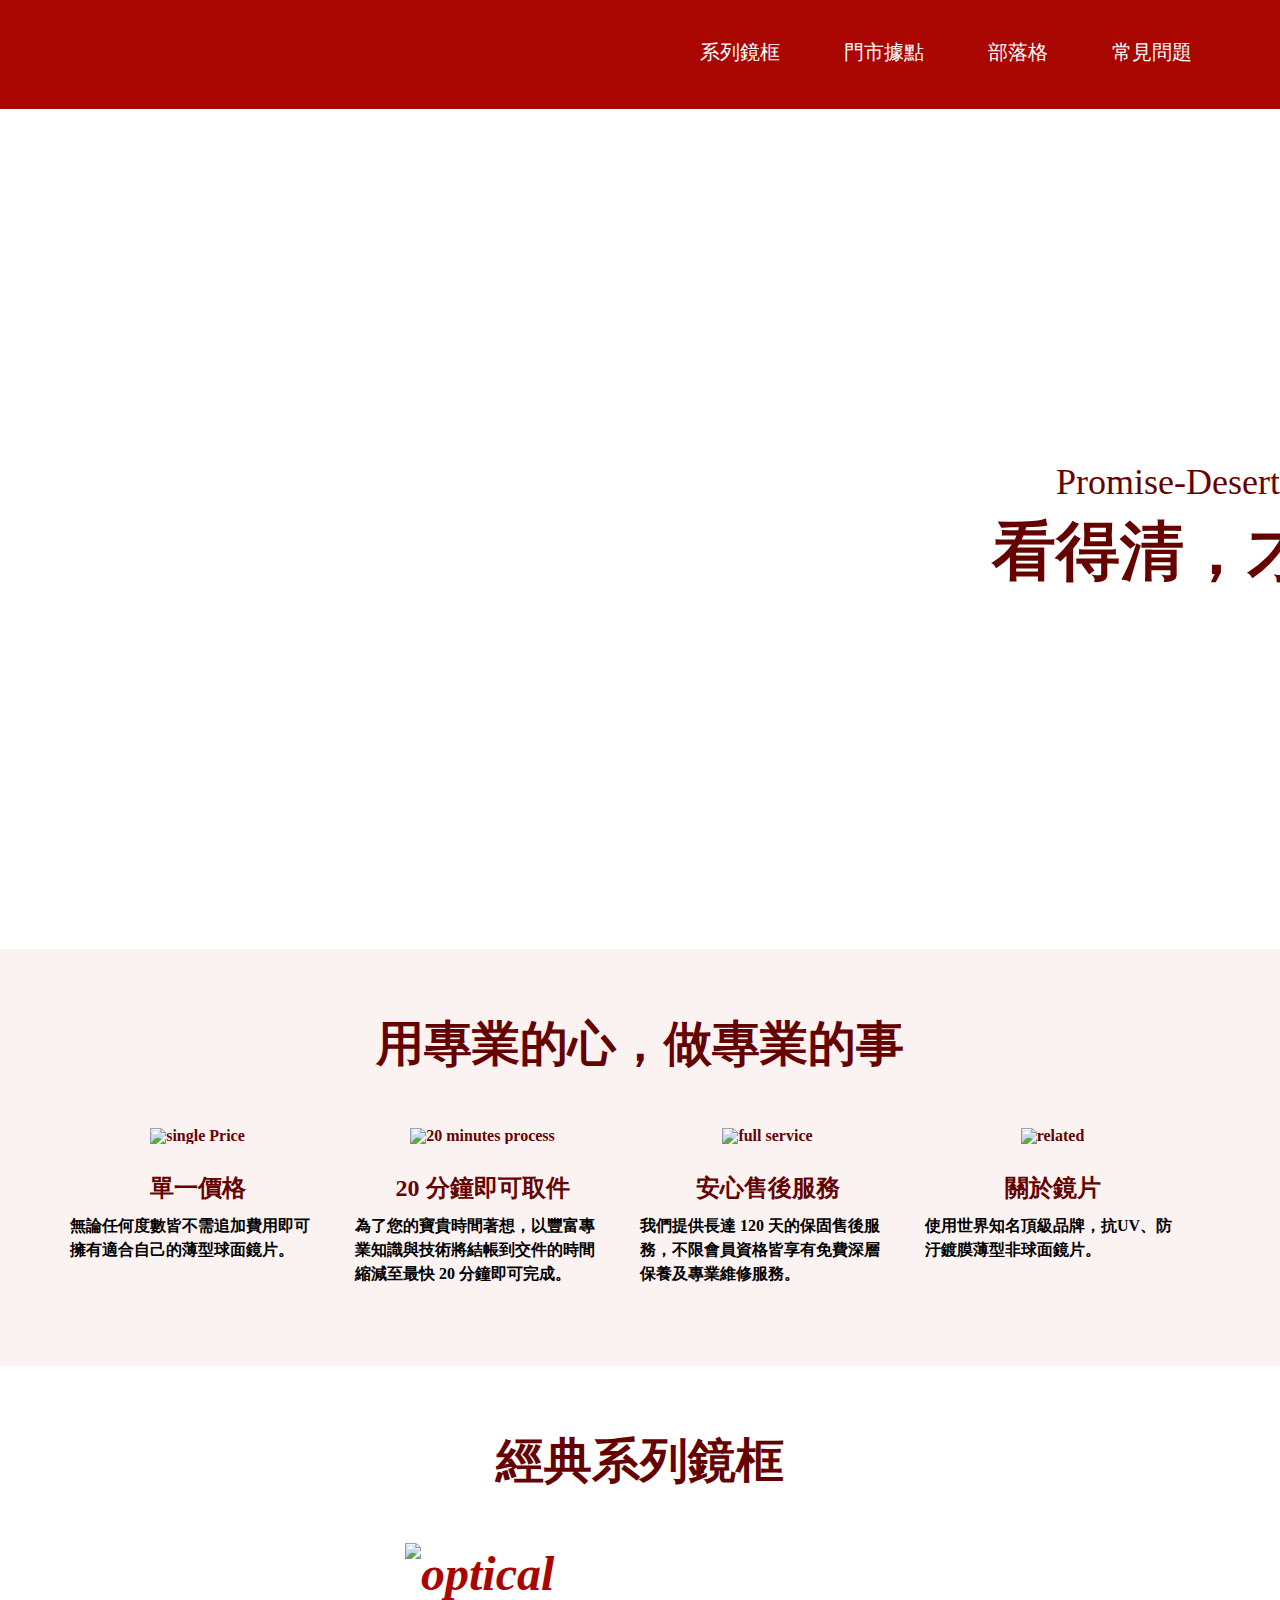
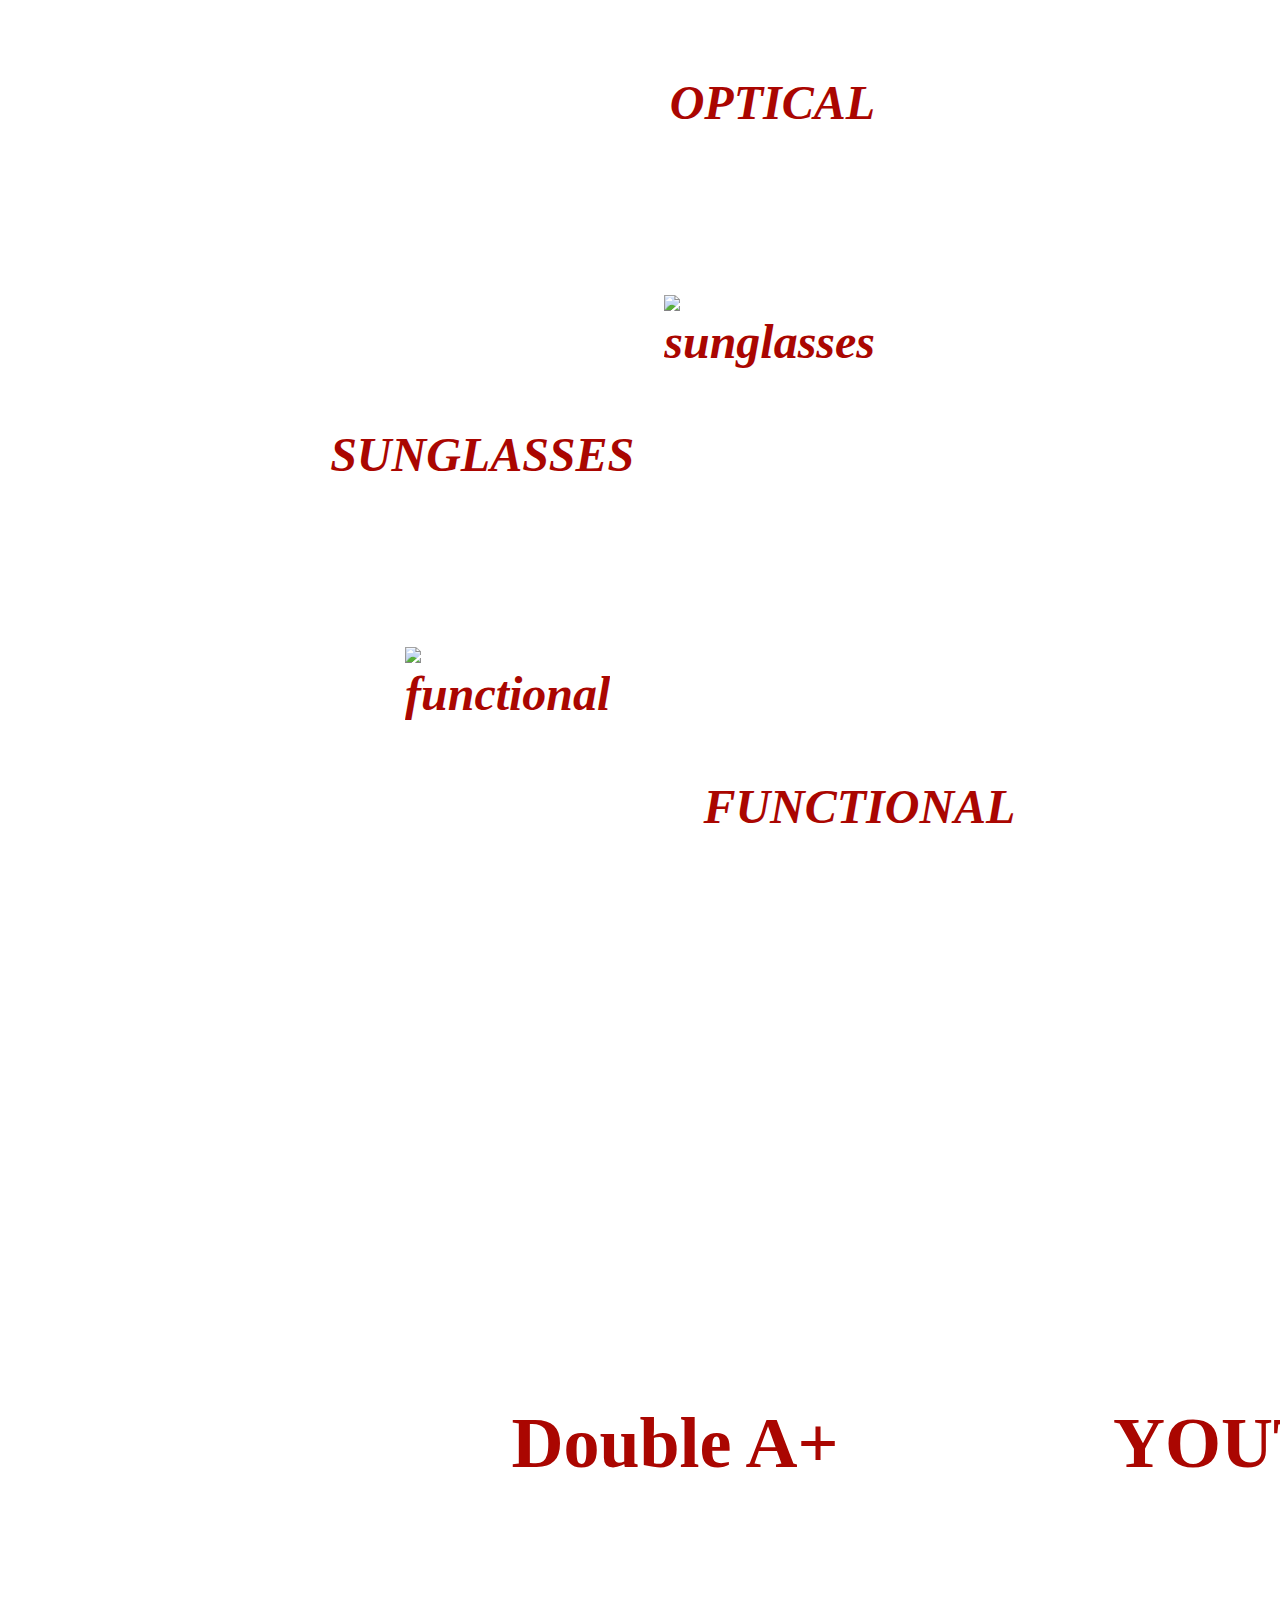
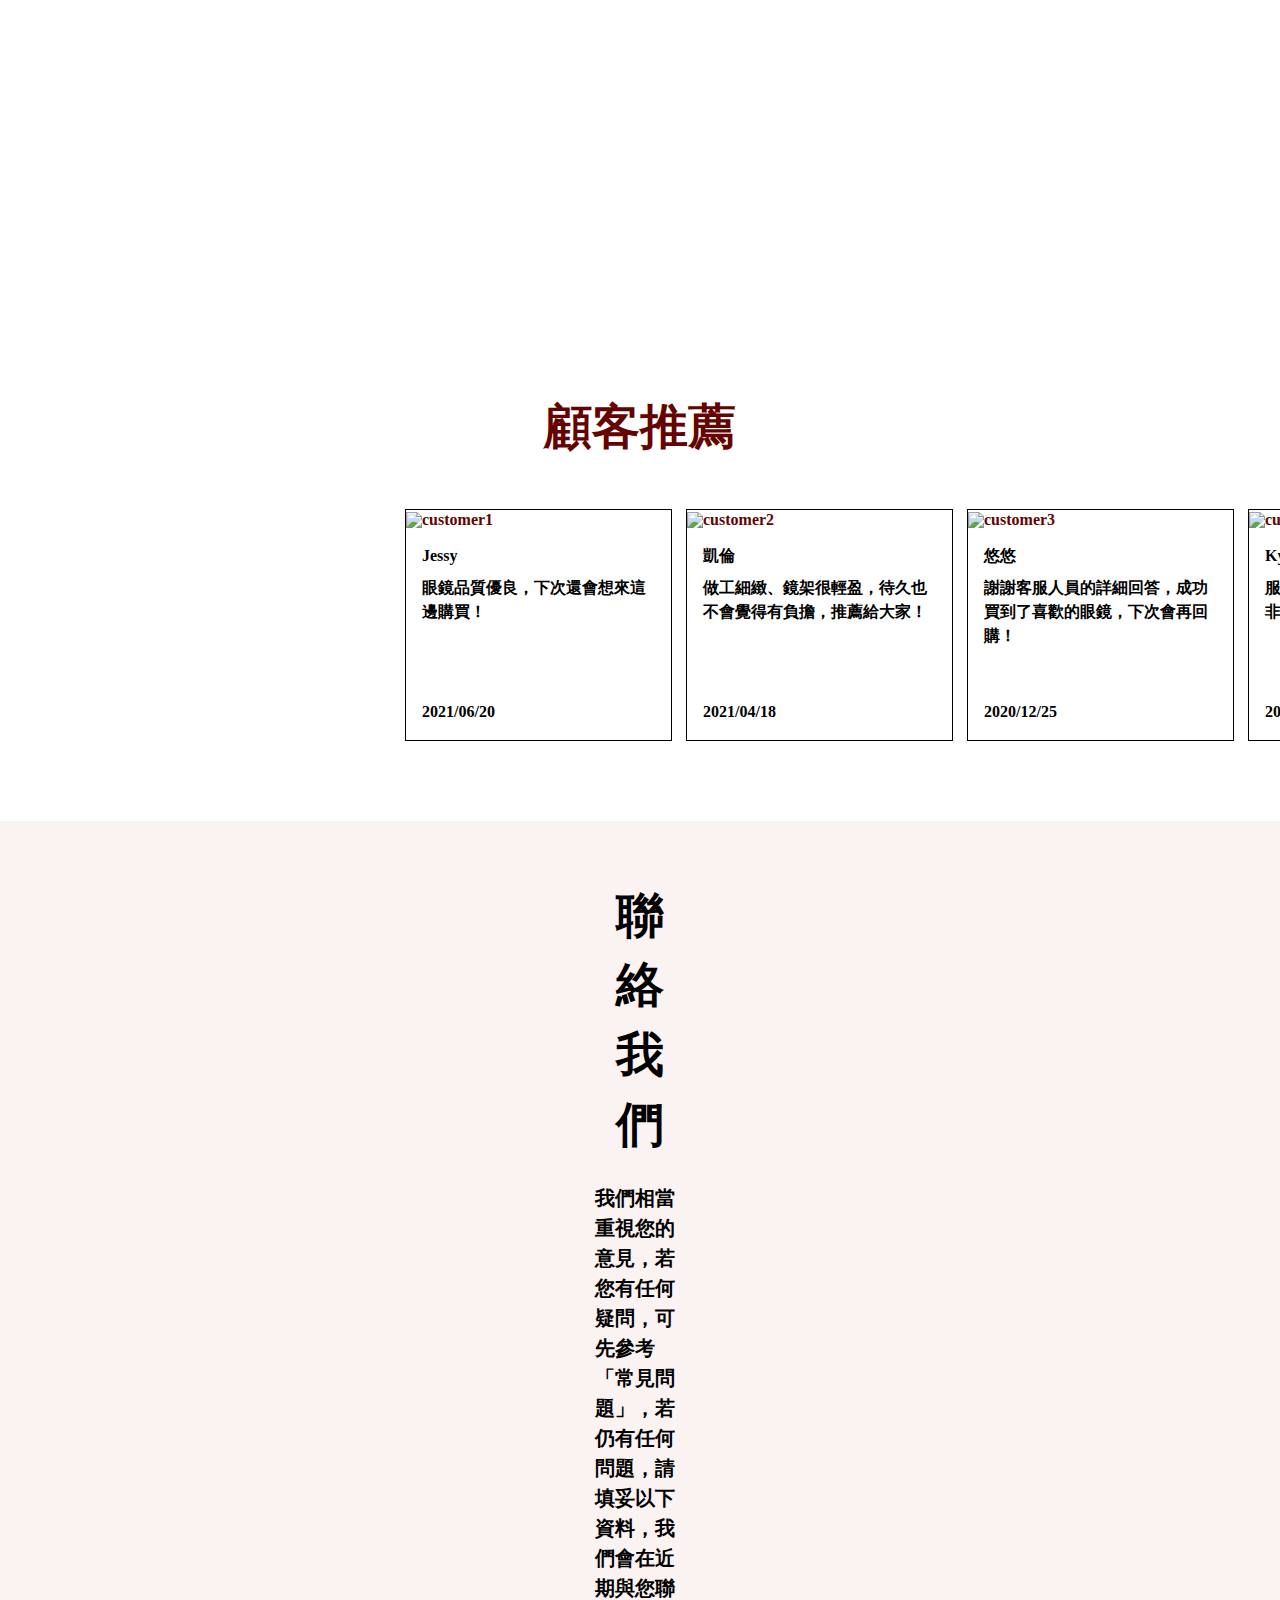
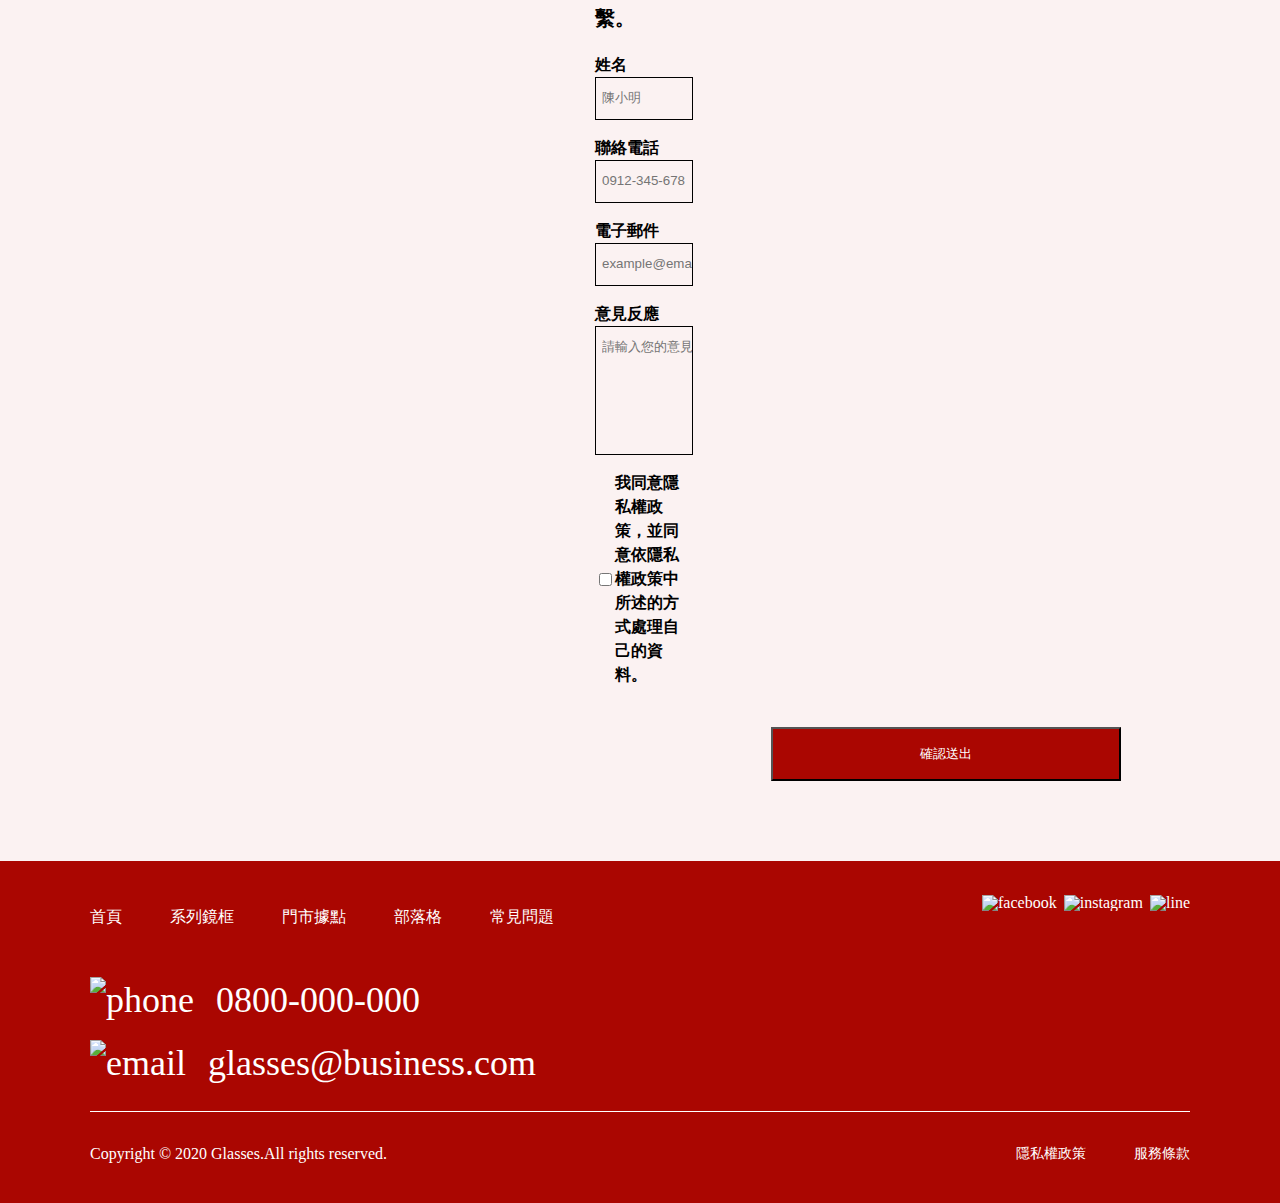
==== commit 166322b1: "Update 2021-07-25T12:56:26.663Z" ====
--- a/index.html
+++ b/index.html
@@ -131,9 +131,25 @@
       </div>
     </li>
   </ul>
-
-</div>
-
+</div>
+<div class="contact-our">
+  <h2>聯絡我們</h2>
+  <p>我們相當重視您的意見，若您有任何疑問，可先參考「常見問題」，若仍有任何問題，請填妥以下資料，我們會在近期與您聯繫。</p>
+  <div class="contact-out-list">
+    <label for="name">姓名</label>
+    <input type="text" name="name" id="name" placeholder="陳小明">
+    <label for="phone">聯絡電話</label>
+    <input type="text" name="phone" id="phone" placeholder="0912-345-678">
+    <label for="mail">電子郵件</label>
+    <input type="text" name="mail" id="mail" placeholder="example@email.com">
+    <label for="response">意見反應</label>
+    <input type="text" name="response" id="response" placeholder="請輸入您的意見"><br>
+    <div class="privacy-approve">
+      <input type="checkbox" name="privacy" id="privacy"><label for="privacy">我同意隱私權政策，並同意依隱私權政策中所述的方式處理自己的資料。</label>
+    </div>
+    <button>確認送出</button>
+  </div>
+</div>
 
 <!-- <div class="box"></div> -->
 
--- a/assets/style/all.css
+++ b/assets/style/all.css
@@ -609,6 +609,78 @@
         margin-top: 8px;
         margin-bottom: 52px;
         height: 72px; }
+  @media (max-width: 768px) {
+    .recommend {
+      padding: 40px 39px 56px 39px; }
+      .recommend h2 {
+        margin-bottom: 32px;
+        font-size: 32px; }
+      .recommend .customer-opinion {
+        width: 690px;
+        -ms-flex-wrap: wrap;
+            flex-wrap: wrap; }
+        .recommend .customer-opinion img {
+          width: 330px; }
+        .recommend .customer-opinion li:nth-child(n+3) {
+          margin-top: 32px; }
+        .recommend .customer-opinion .opinion p {
+          width: 282px; } }
+  @media (max-width: 376px) {
+    .recommend {
+      padding: 32px 15px 40px 15px; }
+      .recommend h2 {
+        margin-bottom: 20px;
+        font-size: 20px; }
+      .recommend .customer-opinion {
+        width: 345px;
+        -ms-flex-wrap: wrap;
+            flex-wrap: wrap; }
+        .recommend .customer-opinion img {
+          width: 345px; }
+        .recommend .customer-opinion li:nth-child(n+2) {
+          margin-top: 16px; }
+        .recommend .customer-opinion .opinion p {
+          width: 297px; } }
+
+.contact-our {
+  padding: 60px 595px 80px 595px;
+  font-weight: bold;
+  background-color: #FBF2F2; }
+  .contact-our h2 {
+    text-align: center;
+    margin-bottom: 24px;
+    font-size: 48px;
+    line-height: 1.45; }
+  .contact-our p {
+    font-size: 20px;
+    line-height: 1.5;
+    margin-bottom: 20px; }
+  .contact-our .contact-out-list label {
+    display: block;
+    line-height: 1.5; }
+  .contact-our .contact-out-list label:nth-child(n+2) {
+    margin-top: 16px; }
+  .contact-our .contact-out-list input[type="text"] {
+    width: 100%;
+    border: 1px solid #000;
+    padding: 12px 0 14px 6px;
+    background-color: transparent; }
+  .contact-our .contact-out-list input[type="text"]:last-of-type {
+    padding-bottom: 100px; }
+  .contact-our .contact-out-list .privacy-approve {
+    display: -webkit-box;
+    display: -ms-flexbox;
+    display: flex; }
+    .contact-our .contact-out-list .privacy-approve input[type="checkbox"] {
+      margin-top: 20px; }
+  .contact-our .contact-out-list button {
+    background-color: #aa0601;
+    color: #fff;
+    width: 350px;
+    height: 54px;
+    line-height: 1.4;
+    margin-top: 40px;
+    margin-left: 176px; }
 
 .Question {
   padding: 96px 500px 108px 405px; }
